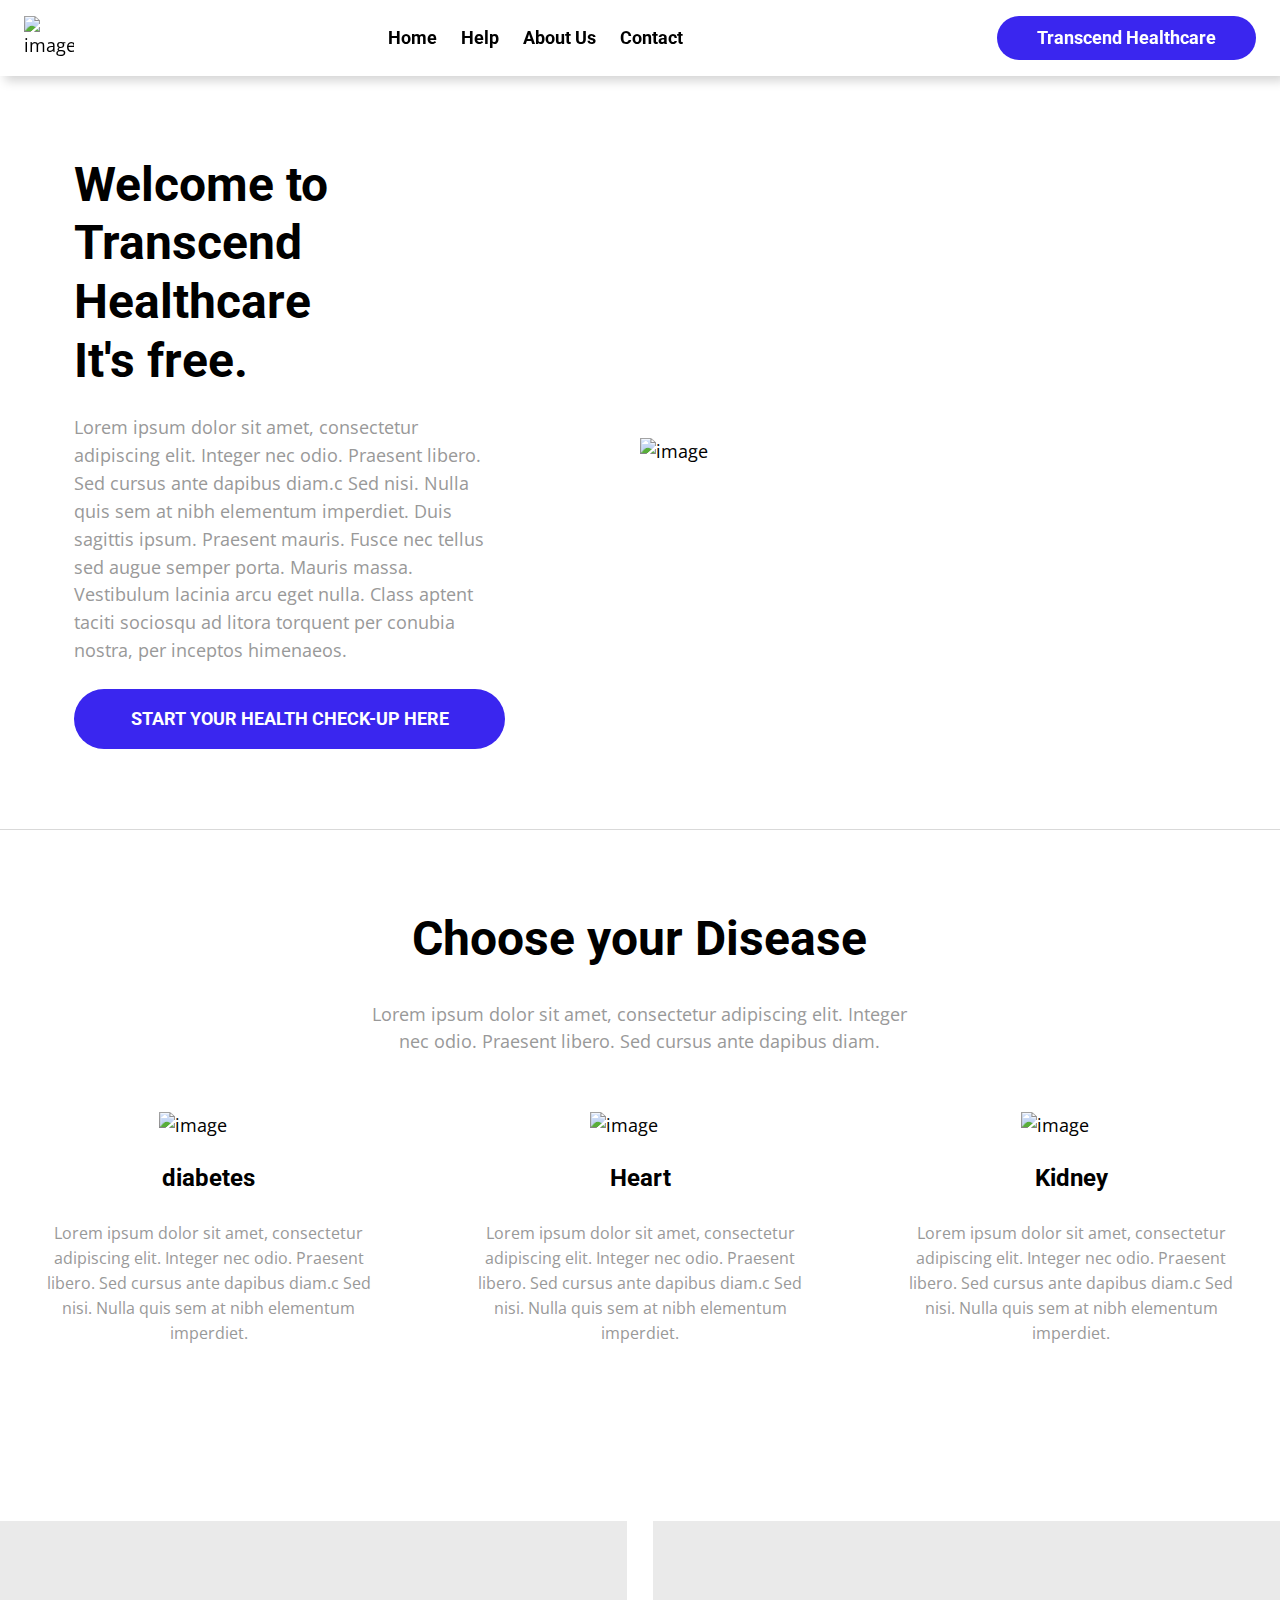
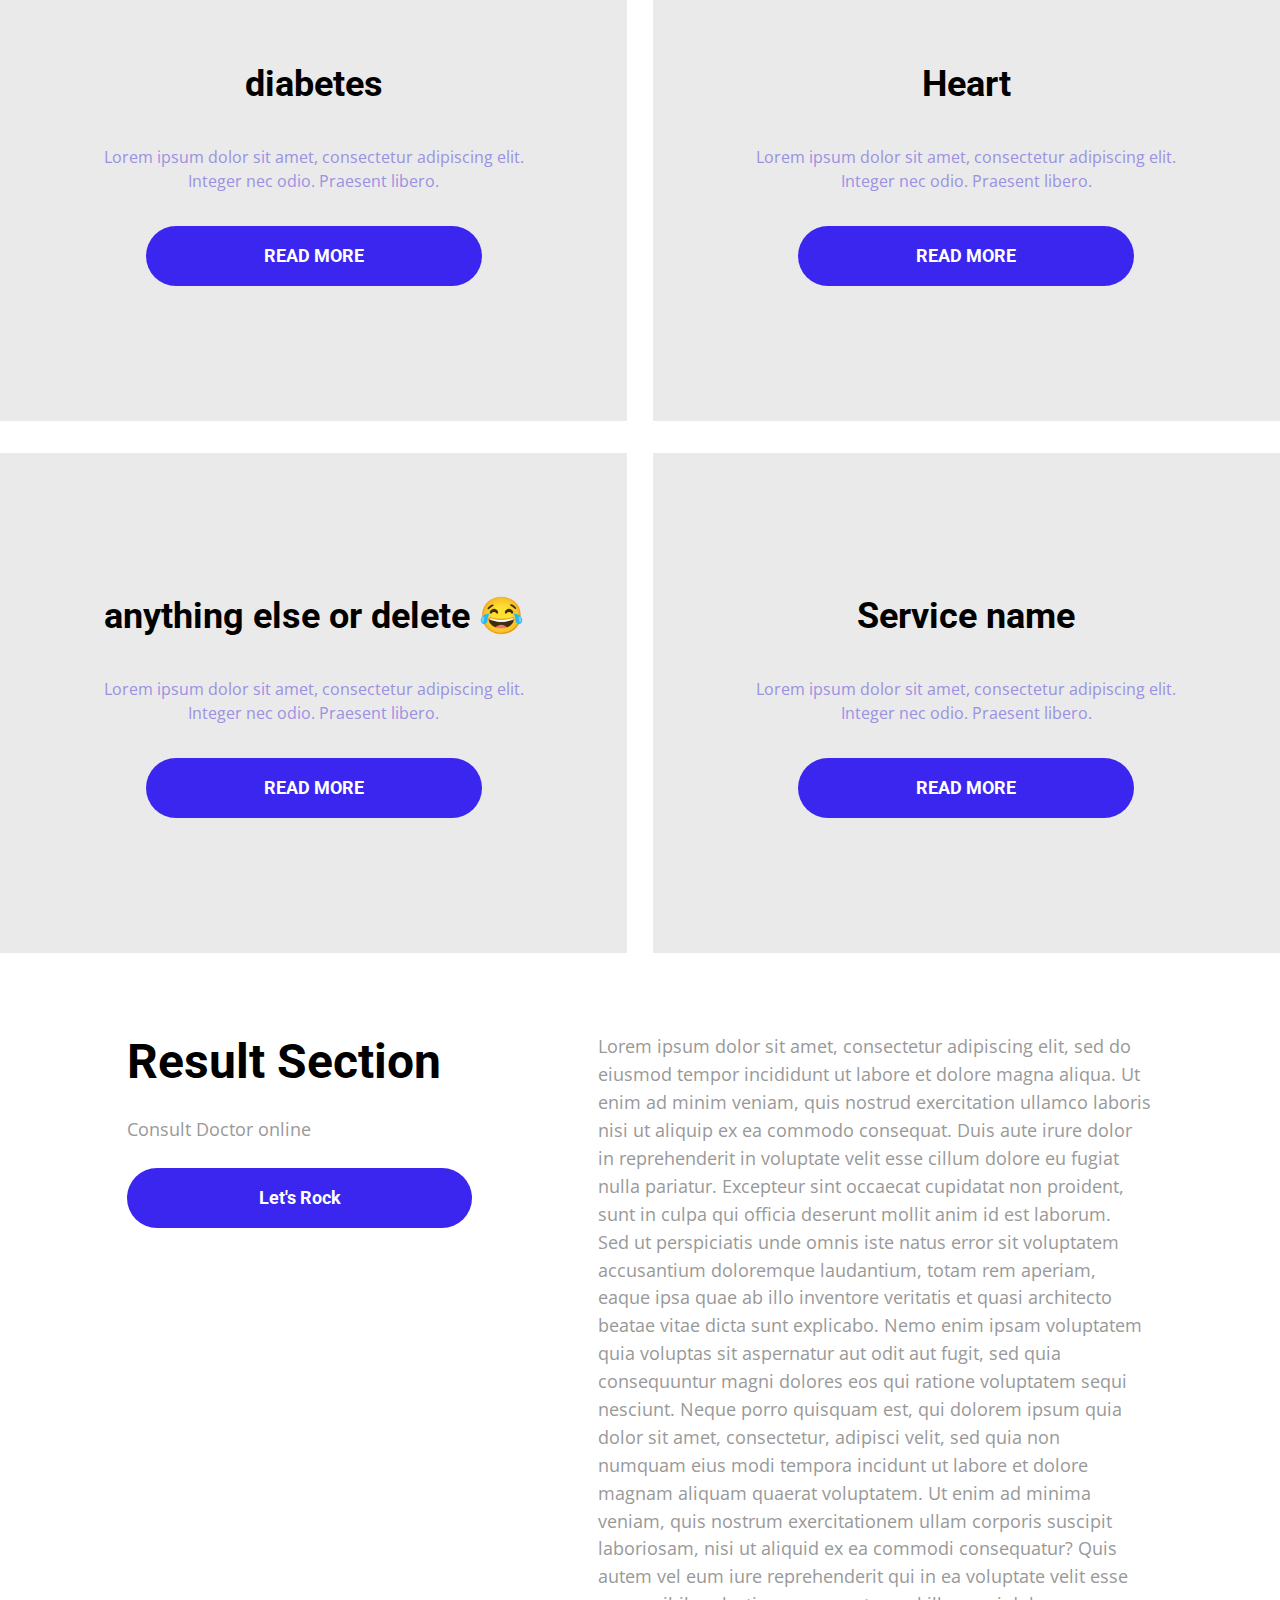
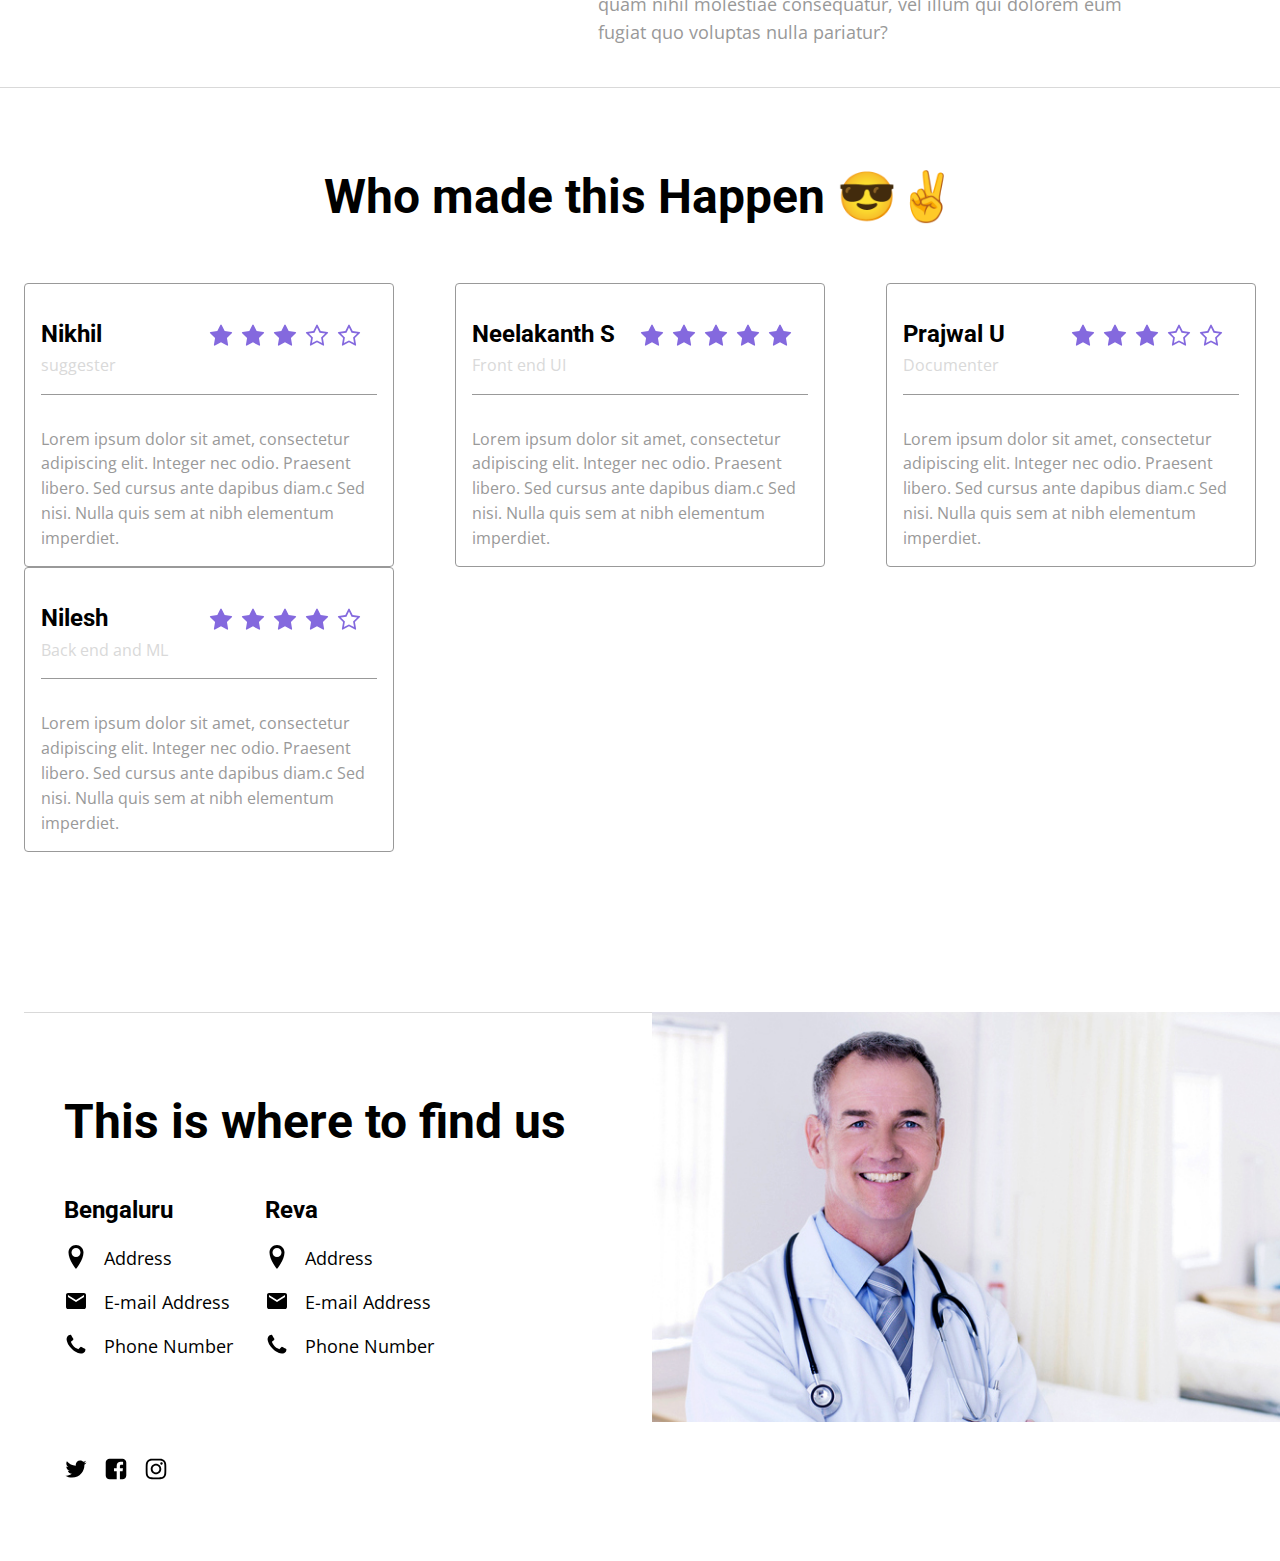
==== index.html @ 30b0967f "Add files via upload" ====
<!DOCTYPE html>

<html lang="en">
  <head>
    <title>Transcend Healthcare</title>
    <meta property="og:title" content="Presentation Page" />

    <meta name="viewport" content="width=device-width, initial-scale=1.0" />
    <meta charset="utf-8" />
    <meta property="twitter:card" content="summary_large_image" />
    <style>
      html {  line-height: 1.15;}body {  margin: 0;}* {  box-sizing: border-box;  border-width: 0;  border-style: solid;}p,li,ul,pre,div,h1,h2,h3,h4,h5,h6 {  margin: 0;  padding: 0;}button,input,optgroup,select,textarea {  font-family: inherit;  font-size: 100%;  line-height: 1.15;  margin: 0;}button,select {  text-transform: none;}button,[type="button"],[type="reset"],[type="submit"] {  -webkit-appearance: button;}button::-moz-focus-inner,[type="button"]::-moz-focus-inner,[type="reset"]::-moz-focus-inner,[type="submit"]::-moz-focus-inner {  border-style: none;  padding: 0;}button:-moz-focus,[type="button"]:-moz-focus,[type="reset"]:-moz-focus,[type="submit"]:-moz-focus {  outline: 1px dotted ButtonText;}a {  color: inherit;  text-decoration: inherit;}input {  padding: 2px 4px;}img {  display: block;}
    </style>
    <style>
      html {
        font-family: Open Sans;
        font-size: 18px;
      }

      body {
        font-weight: 400;
        font-style:normal;
        text-decoration: none;
        text-transform: none;
        letter-spacing: normal;
        line-height: 1.55;
        color: var(--dl-color-gray-black);
        background-color: var(--dl-color-gray-white);

      }
    </style>
    <link
      rel="stylesheet"
      href="https://fonts.googleapis.com/css2?family=Open+Sans:ital,wght@0,300;0,400;0,600;0,700;0,800;1,300;1,400;1,600;1,700;1,800&display=swap"
    />
    <link
      rel="stylesheet"
      href="https://fonts.googleapis.com/css2?family=Roboto:ital,wght@0,100;0,300;0,400;0,500;0,700;0,900;1,100;1,300;1,400;1,500;1,700;1,900&display=swap"
    />
    <style>
      html {
      scroll-behavior: smooth;
      }
    </style>
    <link rel="stylesheet" href="./style.css" />
  </head>
  <body>
    <div>
      <link href="./home.css" rel="stylesheet" />

      <div class="home-container">
        <div data-role="Header" class="home-navbar-container">
          <div class="home-navbar">
            <div class="home-logo">
              <img
                alt="image"
                src="public/playground_assets/default-img.svg"
                class="home-image"
              />
            </div>
            <div class="home-links-container">
              <a href="#features" class="home-link anchor">Home</a>
              <a href="#services" class="home-link1 anchor">Help</a>
              <a href="#about-us" class="home-link2 anchor">About Us</a>
              <a href="#contact" class="home-link3 anchor">contact</a>
            </div>
            <div class="home-cta-container">
              <button class="home-cta-btn button anchor">Transcend Healthcare</button>
              <div data-type="BurgerMenu" class="home-burger-menu">
                <svg viewBox="0 0 1024 1024" class="home-icon">
                  <path
                    d="M128 256h768v86h-768v-86zM128 554v-84h768v84h-768zM128 768v-86h768v86h-768z"
                  ></path>
                </svg>
              </div>
            </div>
            <div data-type="MobileMenu" class="home-mobile-menu">
              <div class="home-top">
                <img
                  alt="image"
                  src="public/playground_assets/default-img.svg"
                  class="home-image1"
                />
                <div data-type="CloseMobileMenu" class="home-container1">
                  <svg viewBox="0 0 1024 1024" class="home-icon02">
                    <path
                      d="M810 274l-238 238 238 238-60 60-238-238-238 238-60-60 238-238-238-238 60-60 238 238 238-238z"
                    ></path>
                  </svg>
                </div>
              </div>
              <div class="home-mid">
                <div class="home-links-container1">
                  <a href="#features" class="home-link4 anchor">Home</a>
                  <a href="#services" class="home-link5 anchor">Help</a>
                  <a href="#about-us" class="home-link6 anchor">About Us</a>
                  <a href="#contact" class="home-link7 anchor">contact</a>
                </div>
                <button class="home-cta-btn1 anchor button">
                  Transcend Healthcare
                </button>
              </div>
              <div class="home-bot">
                <div class="home-social-links-container">
                  <svg viewBox="0 0 950.8571428571428 1024" class="home-icon04">
                    <path
                      d="M925.714 233.143c-25.143 36.571-56.571 69.143-92.571 95.429 0.571 8 0.571 16 0.571 24 0 244-185.714 525.143-525.143 525.143-104.571 0-201.714-30.286-283.429-82.857 14.857 1.714 29.143 2.286 44.571 2.286 86.286 0 165.714-29.143 229.143-78.857-81.143-1.714-149.143-54.857-172.571-128 11.429 1.714 22.857 2.857 34.857 2.857 16.571 0 33.143-2.286 48.571-6.286-84.571-17.143-148-91.429-148-181.143v-2.286c24.571 13.714 53.143 22.286 83.429 23.429-49.714-33.143-82.286-89.714-82.286-153.714 0-34.286 9.143-65.714 25.143-93.143 90.857 112 227.429 185.143 380.571 193.143-2.857-13.714-4.571-28-4.571-42.286 0-101.714 82.286-184.571 184.571-184.571 53.143 0 101.143 22.286 134.857 58.286 41.714-8 81.714-23.429 117.143-44.571-13.714 42.857-42.857 78.857-81.143 101.714 37.143-4 73.143-14.286 106.286-28.571z"
                    ></path></svg
                  ><svg
                    viewBox="0 0 877.7142857142857 1024"
                    class="home-icon06"
                  >
                    <path
                      d="M713.143 73.143c90.857 0 164.571 73.714 164.571 164.571v548.571c0 90.857-73.714 164.571-164.571 164.571h-107.429v-340h113.714l17.143-132.571h-130.857v-84.571c0-38.286 10.286-64 65.714-64l69.714-0.571v-118.286c-12-1.714-53.714-5.143-101.714-5.143-101.143 0-170.857 61.714-170.857 174.857v97.714h-114.286v132.571h114.286v340h-304c-90.857 0-164.571-73.714-164.571-164.571v-548.571c0-90.857 73.714-164.571 164.571-164.571h548.571z"
                    ></path></svg
                  ><svg
                    viewBox="0 0 877.7142857142857 1024"
                    class="home-icon08"
                  >
                    <path
                      d="M585.143 512c0-80.571-65.714-146.286-146.286-146.286s-146.286 65.714-146.286 146.286 65.714 146.286 146.286 146.286 146.286-65.714 146.286-146.286zM664 512c0 124.571-100.571 225.143-225.143 225.143s-225.143-100.571-225.143-225.143 100.571-225.143 225.143-225.143 225.143 100.571 225.143 225.143zM725.714 277.714c0 29.143-23.429 52.571-52.571 52.571s-52.571-23.429-52.571-52.571 23.429-52.571 52.571-52.571 52.571 23.429 52.571 52.571zM438.857 152c-64 0-201.143-5.143-258.857 17.714-20 8-34.857 17.714-50.286 33.143s-25.143 30.286-33.143 50.286c-22.857 57.714-17.714 194.857-17.714 258.857s-5.143 201.143 17.714 258.857c8 20 17.714 34.857 33.143 50.286s30.286 25.143 50.286 33.143c57.714 22.857 194.857 17.714 258.857 17.714s201.143 5.143 258.857-17.714c20-8 34.857-17.714 50.286-33.143s25.143-30.286 33.143-50.286c22.857-57.714 17.714-194.857 17.714-258.857s5.143-201.143-17.714-258.857c-8-20-17.714-34.857-33.143-50.286s-30.286-25.143-50.286-33.143c-57.714-22.857-194.857-17.714-258.857-17.714zM877.714 512c0 60.571 0.571 120.571-2.857 181.143-3.429 70.286-19.429 132.571-70.857 184s-113.714 67.429-184 70.857c-60.571 3.429-120.571 2.857-181.143 2.857s-120.571 0.571-181.143-2.857c-70.286-3.429-132.571-19.429-184-70.857s-67.429-113.714-70.857-184c-3.429-60.571-2.857-120.571-2.857-181.143s-0.571-120.571 2.857-181.143c3.429-70.286 19.429-132.571 70.857-184s113.714-67.429 184-70.857c60.571-3.429 120.571-2.857 181.143-2.857s120.571-0.571 181.143 2.857c70.286 3.429 132.571 19.429 184 70.857s67.429 113.714 70.857 184c3.429 60.571 2.857 120.571 2.857 181.143z"
                    ></path>
                  </svg>
                </div>
              </div>
            </div>
          </div>
        </div>
        <div class="home-hero">
          <div class="home-hero-text-container">
            <h1 class="home-heading section-Heading">
              <span>Welcome to Transcend Healthcare</span>
              <br />
              <span>It&apos;s free.</span>
            </h1>
            <span class="home-text03 section-Text">
              Lorem ipsum dolor sit amet, consectetur adipiscing elit. Integer
              nec odio. Praesent libero. Sed cursus ante dapibus diam.c Sed
              nisi. Nulla quis sem at nibh elementum imperdiet. Duis sagittis
              ipsum. Praesent mauris. Fusce nec tellus sed augue semper porta.
              Mauris massa. Vestibulum lacinia arcu eget nulla. Class aptent
              taciti sociosqu ad litora torquent per conubia nostra, per
              inceptos himenaeos.
            </span>
            <button class="home-cta-btn2 anchor button">START YOUR HEALTH CHECK-UP HERE</button>
          </div>
          <img
            alt="image"
            src="https://images.unsplash.com/photo-1619314528204-59477dba78d2?ixlib=rb-1.2.1&amp;q=85&amp;fm=jpg&amp;crop=entropy&amp;cs=srgb&amp;w=1000"
            class="home-image2"
          />
        </div>
        <div class="home-section-separator"></div>
        <div id="features" class="home-features">
          <div class="home-heading-container">
            <h2 class="home-text04 section-Heading">Choose your Disease</h2>
            <span class="home-text05 section-Text">
              Lorem ipsum dolor sit amet, consectetur adipiscing elit. Integer
              nec odio. Praesent libero. Sed cursus ante dapibus diam.
            </span>
          </div>
          <div class="home-cards-container">
            <div class="home-feature-card">
              <img
                alt="image"
                src="https://images.unsplash.com/photo-1619548683455-23b17c3ddc30?ixlib=rb-1.2.1&amp;q=85&amp;fm=jpg&amp;crop=entropy&amp;cs=srgb&amp;h=1000"
                class="home-image3"
              />
              <span class="home-heading1 card-Heading">diabetes </span>
              <span class="home-text06 card-Text">
                Lorem ipsum dolor sit amet, consectetur adipiscing elit. Integer
                nec odio. Praesent libero. Sed cursus ante dapibus diam.c Sed
                nisi. Nulla quis sem at nibh elementum imperdiet.
              </span>
            </div>
            <div class="home-feature-card1">
              <img
                alt="image"
                src="https://images.unsplash.com/photo-1619547871672-b6562e042c1e?ixlib=rb-1.2.1&amp;q=85&amp;fm=jpg&amp;crop=entropy&amp;cs=srgb&amp;h=1000"
                class="home-image4"
              />
              <span class="home-heading2 card-Heading">Heart</span>
              <span class="home-text07 card-Text">
                Lorem ipsum dolor sit amet, consectetur adipiscing elit. Integer
                nec odio. Praesent libero. Sed cursus ante dapibus diam.c Sed
                nisi. Nulla quis sem at nibh elementum imperdiet.
              </span>
            </div>
            <div class="home-feature-card2">
              <img
                alt="image"
                src="https://images.unsplash.com/photo-1619555241737-9c364cf1fbce?ixlib=rb-1.2.1&amp;q=85&amp;fm=jpg&amp;crop=entropy&amp;cs=srgb&amp;h=1000"
                class="home-image5"
              />
              <span class="home-heading3 card-Heading">Kidney</span>
              <span class="home-text08 card-Text">
                Lorem ipsum dolor sit amet, consectetur adipiscing elit. Integer
                nec odio. Praesent libero. Sed cursus ante dapibus diam.c Sed
                nisi. Nulla quis sem at nibh elementum imperdiet.
              </span>
            </div>
          </div>
        </div>
        <div id="services" class="home-services">
          <div class="home-service-card">
            <div class="home-card-content">
              <h3 class="home-text09 bigCard-Heading">diabetes</h3>
              <span class="home-text10 card-Text">
                Lorem ipsum dolor sit amet, consectetur adipiscing elit. Integer
                nec odio. Praesent libero.
              </span>
              <button class="home-button button anchor">READ MORE</button>
            </div>
          </div>
          <div class="home-service-card1">
            <div class="home-card-content1">
              <h3 class="home-text11 bigCard-Heading">Heart</h3>
              <span class="home-text12 card-Text">
                Lorem ipsum dolor sit amet, consectetur adipiscing elit. Integer
                nec odio. Praesent libero.
              </span>
              <button class="home-button1 button anchor">READ MORE</button>
            </div>
          </div>
          <div class="home-service-card2">
            <div class="home-card-content2">
              <h3 class="home-text13 bigCard-Heading">anything else or delete 😂</h3>
              <span class="home-text14 card-Text">
                Lorem ipsum dolor sit amet, consectetur adipiscing elit. Integer
                nec odio. Praesent libero.
              </span>
              <button class="home-button2 anchor button">READ MORE</button>
            </div>
          </div>
          <div class="home-service-card3">
            <div class="home-card-content3">
              <h3 class="home-text15 bigCard-Heading">Service name</h3>
              <span class="home-text16 card-Text">
                Lorem ipsum dolor sit amet, consectetur adipiscing elit. Integer
                nec odio. Praesent libero.
              </span>
              <button class="home-button3 button anchor">READ MORE</button>
            </div>
          </div>
        </div>
        <div id="about-us" class="home-about-us">
          <div class="home-heading-container1">
            <h2 class="home-text17 section-Heading">
              Result Section
            </h2>
            <span class="home-secondary-text section-Text">
              Consult Doctor online
            </span>
            <button class="home-cta-btn3 button anchor">Let's Rock</button>
          </div>
          <div class="home-text-container">
            <span class="home-text18 section-Text">
              Lorem ipsum dolor sit amet, consectetur adipiscing elit, sed do
              eiusmod tempor incididunt ut labore et dolore magna aliqua. Ut
              enim ad minim veniam, quis nostrud exercitation ullamco laboris
              nisi ut aliquip ex ea commodo consequat. Duis aute irure dolor in
              reprehenderit in voluptate velit esse cillum dolore eu fugiat
              nulla pariatur. Excepteur sint occaecat cupidatat non proident,
              sunt in culpa qui officia deserunt mollit anim id est laborum.
            </span>
            <span class="home-text19 section-Text">
              Sed ut perspiciatis unde omnis iste natus error sit voluptatem
              accusantium doloremque laudantium, totam rem aperiam, eaque ipsa
              quae ab illo inventore veritatis et quasi architecto beatae vitae
              dicta sunt explicabo. Nemo enim ipsam voluptatem quia voluptas sit
              aspernatur aut odit aut fugit, sed quia consequuntur magni dolores
              eos qui ratione voluptatem sequi nesciunt. Neque porro quisquam
              est, qui dolorem ipsum quia dolor sit amet, consectetur, adipisci
              velit, sed quia non numquam eius modi tempora incidunt ut labore
              et dolore magnam aliquam quaerat voluptatem. Ut enim ad minima
              veniam, quis nostrum exercitationem ullam corporis suscipit
              laboriosam, nisi ut aliquid ex ea commodi consequatur? Quis autem
              vel eum iure reprehenderit qui in ea voluptate velit esse quam
              nihil molestiae consequatur, vel illum qui dolorem eum fugiat quo
              voluptas nulla pariatur?
            </span>
          </div>
          <button class="home-cta-btn4 button anchor">Yo Yo</button>
        </div>
        <div class="home-section-separator1"></div>
        <div class="home-testimonials">
          <h2 class="home-text20 section-Heading">
           Who made this Happen 😎✌
          </h2>
          <div class="home-cards-container1">
            <div class="home-testimonial-card">
              <div class="home-card-heading">
                <div class="home-name-and-position">
                  <span class="card-Heading">Nikhil</span>
                  <span class="home-position card-Text">suggester</span>
                </div>
                <div class="home-stars-container">
                  <svg viewBox="0 0 950.8571428571428 1024" class="home-icon10">
                    <path
                      d="M950.857 369.714c0 10.286-7.429 20-14.857 27.429l-207.429 202.286 49.143 285.714c0.571 4 0.571 7.429 0.571 11.429 0 14.857-6.857 28.571-23.429 28.571-8 0-16-2.857-22.857-6.857l-256.571-134.857-256.571 134.857c-7.429 4-14.857 6.857-22.857 6.857-16.571 0-24-13.714-24-28.571 0-4 0.571-7.429 1.143-11.429l49.143-285.714-208-202.286c-6.857-7.429-14.286-17.143-14.286-27.429 0-17.143 17.714-24 32-26.286l286.857-41.714 128.571-260c5.143-10.857 14.857-23.429 28-23.429s22.857 12.571 28 23.429l128.571 260 286.857 41.714c13.714 2.286 32 9.143 32 26.286z"
                    ></path></svg
                  ><svg
                    viewBox="0 0 950.8571428571428 1024"
                    class="home-icon12"
                  >
                    <path
                      d="M950.857 369.714c0 10.286-7.429 20-14.857 27.429l-207.429 202.286 49.143 285.714c0.571 4 0.571 7.429 0.571 11.429 0 14.857-6.857 28.571-23.429 28.571-8 0-16-2.857-22.857-6.857l-256.571-134.857-256.571 134.857c-7.429 4-14.857 6.857-22.857 6.857-16.571 0-24-13.714-24-28.571 0-4 0.571-7.429 1.143-11.429l49.143-285.714-208-202.286c-6.857-7.429-14.286-17.143-14.286-27.429 0-17.143 17.714-24 32-26.286l286.857-41.714 128.571-260c5.143-10.857 14.857-23.429 28-23.429s22.857 12.571 28 23.429l128.571 260 286.857 41.714c13.714 2.286 32 9.143 32 26.286z"
                    ></path></svg
                  ><svg
                    viewBox="0 0 950.8571428571428 1024"
                    class="home-icon14"
                  >
                    <path
                      d="M950.857 369.714c0 10.286-7.429 20-14.857 27.429l-207.429 202.286 49.143 285.714c0.571 4 0.571 7.429 0.571 11.429 0 14.857-6.857 28.571-23.429 28.571-8 0-16-2.857-22.857-6.857l-256.571-134.857-256.571 134.857c-7.429 4-14.857 6.857-22.857 6.857-16.571 0-24-13.714-24-28.571 0-4 0.571-7.429 1.143-11.429l49.143-285.714-208-202.286c-6.857-7.429-14.286-17.143-14.286-27.429 0-17.143 17.714-24 32-26.286l286.857-41.714 128.571-260c5.143-10.857 14.857-23.429 28-23.429s22.857 12.571 28 23.429l128.571 260 286.857 41.714c13.714 2.286 32 9.143 32 26.286z"
                    ></path></svg
                  ><svg
                    viewBox="0 0 950.8571428571428 1024"
                    class="home-icon16"
                  >
                    <path
                      d="M649.714 573.714l174.857-169.714-241.143-35.429-108-218.286-108 218.286-241.143 35.429 174.857 169.714-41.714 240.571 216-113.714 215.429 113.714zM950.857 369.714c0 10.286-7.429 20-14.857 27.429l-207.429 202.286 49.143 285.714c0.571 4 0.571 7.429 0.571 11.429 0 15.429-6.857 28.571-23.429 28.571-8 0-16-2.857-22.857-6.857l-256.571-134.857-256.571 134.857c-7.429 4-14.857 6.857-22.857 6.857-16.571 0-24-13.714-24-28.571 0-4 0.571-7.429 1.143-11.429l49.143-285.714-208-202.286c-6.857-7.429-14.286-17.143-14.286-27.429 0-17.143 17.714-24 32-26.286l286.857-41.714 128.571-260c5.143-10.857 14.857-23.429 28-23.429s22.857 12.571 28 23.429l128.571 260 286.857 41.714c13.714 2.286 32 9.143 32 26.286z"
                    ></path></svg
                  ><svg
                    viewBox="0 0 950.8571428571428 1024"
                    class="home-icon18"
                  >
                    <path
                      d="M649.714 573.714l174.857-169.714-241.143-35.429-108-218.286-108 218.286-241.143 35.429 174.857 169.714-41.714 240.571 216-113.714 215.429 113.714zM950.857 369.714c0 10.286-7.429 20-14.857 27.429l-207.429 202.286 49.143 285.714c0.571 4 0.571 7.429 0.571 11.429 0 15.429-6.857 28.571-23.429 28.571-8 0-16-2.857-22.857-6.857l-256.571-134.857-256.571 134.857c-7.429 4-14.857 6.857-22.857 6.857-16.571 0-24-13.714-24-28.571 0-4 0.571-7.429 1.143-11.429l49.143-285.714-208-202.286c-6.857-7.429-14.286-17.143-14.286-27.429 0-17.143 17.714-24 32-26.286l286.857-41.714 128.571-260c5.143-10.857 14.857-23.429 28-23.429s22.857 12.571 28 23.429l128.571 260 286.857 41.714c13.714 2.286 32 9.143 32 26.286z"
                    ></path>
                  </svg>
                </div>
              </div>
              <span class="home-text21 card-Text">
                Lorem ipsum dolor sit amet, consectetur adipiscing elit. Integer
                nec odio. Praesent libero. Sed cursus ante dapibus diam.c Sed
                nisi. Nulla quis sem at nibh elementum imperdiet.
              </span>
            </div>
            <div class="home-testimonial-card1">
              <div class="home-card-heading1">
                <div class="home-name-and-position1">
                  <span class="card-Heading">Neelakanth S</span>
                  <span class="home-position1 card-Text">Front end UI</span>
                </div>
                <div class="home-stars-container1">
                  <svg viewBox="0 0 950.8571428571428 1024" class="home-icon20">
                    <path
                      d="M950.857 369.714c0 10.286-7.429 20-14.857 27.429l-207.429 202.286 49.143 285.714c0.571 4 0.571 7.429 0.571 11.429 0 14.857-6.857 28.571-23.429 28.571-8 0-16-2.857-22.857-6.857l-256.571-134.857-256.571 134.857c-7.429 4-14.857 6.857-22.857 6.857-16.571 0-24-13.714-24-28.571 0-4 0.571-7.429 1.143-11.429l49.143-285.714-208-202.286c-6.857-7.429-14.286-17.143-14.286-27.429 0-17.143 17.714-24 32-26.286l286.857-41.714 128.571-260c5.143-10.857 14.857-23.429 28-23.429s22.857 12.571 28 23.429l128.571 260 286.857 41.714c13.714 2.286 32 9.143 32 26.286z"
                    ></path></svg
                  ><svg
                    viewBox="0 0 950.8571428571428 1024"
                    class="home-icon22"
                  >
                    <path
                      d="M950.857 369.714c0 10.286-7.429 20-14.857 27.429l-207.429 202.286 49.143 285.714c0.571 4 0.571 7.429 0.571 11.429 0 14.857-6.857 28.571-23.429 28.571-8 0-16-2.857-22.857-6.857l-256.571-134.857-256.571 134.857c-7.429 4-14.857 6.857-22.857 6.857-16.571 0-24-13.714-24-28.571 0-4 0.571-7.429 1.143-11.429l49.143-285.714-208-202.286c-6.857-7.429-14.286-17.143-14.286-27.429 0-17.143 17.714-24 32-26.286l286.857-41.714 128.571-260c5.143-10.857 14.857-23.429 28-23.429s22.857 12.571 28 23.429l128.571 260 286.857 41.714c13.714 2.286 32 9.143 32 26.286z"
                    ></path></svg
                  ><svg
                    viewBox="0 0 950.8571428571428 1024"
                    class="home-icon24"
                  >
                    <path
                      d="M950.857 369.714c0 10.286-7.429 20-14.857 27.429l-207.429 202.286 49.143 285.714c0.571 4 0.571 7.429 0.571 11.429 0 14.857-6.857 28.571-23.429 28.571-8 0-16-2.857-22.857-6.857l-256.571-134.857-256.571 134.857c-7.429 4-14.857 6.857-22.857 6.857-16.571 0-24-13.714-24-28.571 0-4 0.571-7.429 1.143-11.429l49.143-285.714-208-202.286c-6.857-7.429-14.286-17.143-14.286-27.429 0-17.143 17.714-24 32-26.286l286.857-41.714 128.571-260c5.143-10.857 14.857-23.429 28-23.429s22.857 12.571 28 23.429l128.571 260 286.857 41.714c13.714 2.286 32 9.143 32 26.286z"
                    ></path></svg
                  ><svg
                    viewBox="0 0 950.8571428571428 1024"
                    class="home-icon26"
                  >
                    <path
                      d="M950.857 369.714c0 10.286-7.429 20-14.857 27.429l-207.429 202.286 49.143 285.714c0.571 4 0.571 7.429 0.571 11.429 0 14.857-6.857 28.571-23.429 28.571-8 0-16-2.857-22.857-6.857l-256.571-134.857-256.571 134.857c-7.429 4-14.857 6.857-22.857 6.857-16.571 0-24-13.714-24-28.571 0-4 0.571-7.429 1.143-11.429l49.143-285.714-208-202.286c-6.857-7.429-14.286-17.143-14.286-27.429 0-17.143 17.714-24 32-26.286l286.857-41.714 128.571-260c5.143-10.857 14.857-23.429 28-23.429s22.857 12.571 28 23.429l128.571 260 286.857 41.714c13.714 2.286 32 9.143 32 26.286z"
                    ></path></svg
                  ><svg
                    viewBox="0 0 950.8571428571428 1024"
                    class="home-icon28"
                  >
                    <path
                      d="M950.857 369.714c0 10.286-7.429 20-14.857 27.429l-207.429 202.286 49.143 285.714c0.571 4 0.571 7.429 0.571 11.429 0 14.857-6.857 28.571-23.429 28.571-8 0-16-2.857-22.857-6.857l-256.571-134.857-256.571 134.857c-7.429 4-14.857 6.857-22.857 6.857-16.571 0-24-13.714-24-28.571 0-4 0.571-7.429 1.143-11.429l49.143-285.714-208-202.286c-6.857-7.429-14.286-17.143-14.286-27.429 0-17.143 17.714-24 32-26.286l286.857-41.714 128.571-260c5.143-10.857 14.857-23.429 28-23.429s22.857 12.571 28 23.429l128.571 260 286.857 41.714c13.714 2.286 32 9.143 32 26.286z"
                    ></path>
                  </svg>
                </div>
              </div>
              <span class="home-text22 card-Text">
                Lorem ipsum dolor sit amet, consectetur adipiscing elit. Integer
                nec odio. Praesent libero. Sed cursus ante dapibus diam.c Sed
                nisi. Nulla quis sem at nibh elementum imperdiet.
              </span>
            </div>
            <div class="home-testimonial-card">
              <div class="home-card-heading">
                <div class="home-name-and-position">
                  <span class="card-Heading">Prajwal U</span>
                  <span class="home-position card-Text">Documenter</span>
                </div>
                <div class="home-stars-container">
                  <svg viewBox="0 0 950.8571428571428 1024" class="home-icon10">
                    <path
                      d="M950.857 369.714c0 10.286-7.429 20-14.857 27.429l-207.429 202.286 49.143 285.714c0.571 4 0.571 7.429 0.571 11.429 0 14.857-6.857 28.571-23.429 28.571-8 0-16-2.857-22.857-6.857l-256.571-134.857-256.571 134.857c-7.429 4-14.857 6.857-22.857 6.857-16.571 0-24-13.714-24-28.571 0-4 0.571-7.429 1.143-11.429l49.143-285.714-208-202.286c-6.857-7.429-14.286-17.143-14.286-27.429 0-17.143 17.714-24 32-26.286l286.857-41.714 128.571-260c5.143-10.857 14.857-23.429 28-23.429s22.857 12.571 28 23.429l128.571 260 286.857 41.714c13.714 2.286 32 9.143 32 26.286z"
                    ></path></svg
                  ><svg
                    viewBox="0 0 950.8571428571428 1024"
                    class="home-icon12"
                  >
                    <path
                      d="M950.857 369.714c0 10.286-7.429 20-14.857 27.429l-207.429 202.286 49.143 285.714c0.571 4 0.571 7.429 0.571 11.429 0 14.857-6.857 28.571-23.429 28.571-8 0-16-2.857-22.857-6.857l-256.571-134.857-256.571 134.857c-7.429 4-14.857 6.857-22.857 6.857-16.571 0-24-13.714-24-28.571 0-4 0.571-7.429 1.143-11.429l49.143-285.714-208-202.286c-6.857-7.429-14.286-17.143-14.286-27.429 0-17.143 17.714-24 32-26.286l286.857-41.714 128.571-260c5.143-10.857 14.857-23.429 28-23.429s22.857 12.571 28 23.429l128.571 260 286.857 41.714c13.714 2.286 32 9.143 32 26.286z"
                    ></path></svg
                  ><svg
                    viewBox="0 0 950.8571428571428 1024"
                    class="home-icon14"
                  >
                    <path
                      d="M950.857 369.714c0 10.286-7.429 20-14.857 27.429l-207.429 202.286 49.143 285.714c0.571 4 0.571 7.429 0.571 11.429 0 14.857-6.857 28.571-23.429 28.571-8 0-16-2.857-22.857-6.857l-256.571-134.857-256.571 134.857c-7.429 4-14.857 6.857-22.857 6.857-16.571 0-24-13.714-24-28.571 0-4 0.571-7.429 1.143-11.429l49.143-285.714-208-202.286c-6.857-7.429-14.286-17.143-14.286-27.429 0-17.143 17.714-24 32-26.286l286.857-41.714 128.571-260c5.143-10.857 14.857-23.429 28-23.429s22.857 12.571 28 23.429l128.571 260 286.857 41.714c13.714 2.286 32 9.143 32 26.286z"
                    ></path></svg
                  ><svg
                    viewBox="0 0 950.8571428571428 1024"
                    class="home-icon16"
                  >
                    <path
                      d="M649.714 573.714l174.857-169.714-241.143-35.429-108-218.286-108 218.286-241.143 35.429 174.857 169.714-41.714 240.571 216-113.714 215.429 113.714zM950.857 369.714c0 10.286-7.429 20-14.857 27.429l-207.429 202.286 49.143 285.714c0.571 4 0.571 7.429 0.571 11.429 0 15.429-6.857 28.571-23.429 28.571-8 0-16-2.857-22.857-6.857l-256.571-134.857-256.571 134.857c-7.429 4-14.857 6.857-22.857 6.857-16.571 0-24-13.714-24-28.571 0-4 0.571-7.429 1.143-11.429l49.143-285.714-208-202.286c-6.857-7.429-14.286-17.143-14.286-27.429 0-17.143 17.714-24 32-26.286l286.857-41.714 128.571-260c5.143-10.857 14.857-23.429 28-23.429s22.857 12.571 28 23.429l128.571 260 286.857 41.714c13.714 2.286 32 9.143 32 26.286z"
                    ></path></svg
                  ><svg
                    viewBox="0 0 950.8571428571428 1024"
                    class="home-icon18"
                  >
                    <path
                      d="M649.714 573.714l174.857-169.714-241.143-35.429-108-218.286-108 218.286-241.143 35.429 174.857 169.714-41.714 240.571 216-113.714 215.429 113.714zM950.857 369.714c0 10.286-7.429 20-14.857 27.429l-207.429 202.286 49.143 285.714c0.571 4 0.571 7.429 0.571 11.429 0 15.429-6.857 28.571-23.429 28.571-8 0-16-2.857-22.857-6.857l-256.571-134.857-256.571 134.857c-7.429 4-14.857 6.857-22.857 6.857-16.571 0-24-13.714-24-28.571 0-4 0.571-7.429 1.143-11.429l49.143-285.714-208-202.286c-6.857-7.429-14.286-17.143-14.286-27.429 0-17.143 17.714-24 32-26.286l286.857-41.714 128.571-260c5.143-10.857 14.857-23.429 28-23.429s22.857 12.571 28 23.429l128.571 260 286.857 41.714c13.714 2.286 32 9.143 32 26.286z"
                    ></path>
                  </svg>
                </div>
              </div>
              <span class="home-text21 card-Text">
                Lorem ipsum dolor sit amet, consectetur adipiscing elit. Integer
                nec odio. Praesent libero. Sed cursus ante dapibus diam.c Sed
                nisi. Nulla quis sem at nibh elementum imperdiet.
              </span>
            </div>
            <div class="home-testimonial-card2">
              <div class="home-card-heading2">
                <div class="home-name-and-position2">
                  <span class="card-Heading">Nilesh</span>
                  <span class="home-position2 card-Text">Back end and ML</span>
                </div>
                <div class="home-stars-container2">
                  <svg viewBox="0 0 950.8571428571428 1024" class="home-icon30">
                    <path
                      d="M950.857 369.714c0 10.286-7.429 20-14.857 27.429l-207.429 202.286 49.143 285.714c0.571 4 0.571 7.429 0.571 11.429 0 14.857-6.857 28.571-23.429 28.571-8 0-16-2.857-22.857-6.857l-256.571-134.857-256.571 134.857c-7.429 4-14.857 6.857-22.857 6.857-16.571 0-24-13.714-24-28.571 0-4 0.571-7.429 1.143-11.429l49.143-285.714-208-202.286c-6.857-7.429-14.286-17.143-14.286-27.429 0-17.143 17.714-24 32-26.286l286.857-41.714 128.571-260c5.143-10.857 14.857-23.429 28-23.429s22.857 12.571 28 23.429l128.571 260 286.857 41.714c13.714 2.286 32 9.143 32 26.286z"
                    ></path></svg
                  ><svg
                    viewBox="0 0 950.8571428571428 1024"
                    class="home-icon32"
                  >
                    <path
                      d="M950.857 369.714c0 10.286-7.429 20-14.857 27.429l-207.429 202.286 49.143 285.714c0.571 4 0.571 7.429 0.571 11.429 0 14.857-6.857 28.571-23.429 28.571-8 0-16-2.857-22.857-6.857l-256.571-134.857-256.571 134.857c-7.429 4-14.857 6.857-22.857 6.857-16.571 0-24-13.714-24-28.571 0-4 0.571-7.429 1.143-11.429l49.143-285.714-208-202.286c-6.857-7.429-14.286-17.143-14.286-27.429 0-17.143 17.714-24 32-26.286l286.857-41.714 128.571-260c5.143-10.857 14.857-23.429 28-23.429s22.857 12.571 28 23.429l128.571 260 286.857 41.714c13.714 2.286 32 9.143 32 26.286z"
                    ></path></svg
                  ><svg
                    viewBox="0 0 950.8571428571428 1024"
                    class="home-icon34"
                  >
                    <path
                      d="M950.857 369.714c0 10.286-7.429 20-14.857 27.429l-207.429 202.286 49.143 285.714c0.571 4 0.571 7.429 0.571 11.429 0 14.857-6.857 28.571-23.429 28.571-8 0-16-2.857-22.857-6.857l-256.571-134.857-256.571 134.857c-7.429 4-14.857 6.857-22.857 6.857-16.571 0-24-13.714-24-28.571 0-4 0.571-7.429 1.143-11.429l49.143-285.714-208-202.286c-6.857-7.429-14.286-17.143-14.286-27.429 0-17.143 17.714-24 32-26.286l286.857-41.714 128.571-260c5.143-10.857 14.857-23.429 28-23.429s22.857 12.571 28 23.429l128.571 260 286.857 41.714c13.714 2.286 32 9.143 32 26.286z"
                    ></path></svg
                  ><svg
                    viewBox="0 0 950.8571428571428 1024"
                    class="home-icon36"
                  >
                    <path
                      d="M950.857 369.714c0 10.286-7.429 20-14.857 27.429l-207.429 202.286 49.143 285.714c0.571 4 0.571 7.429 0.571 11.429 0 14.857-6.857 28.571-23.429 28.571-8 0-16-2.857-22.857-6.857l-256.571-134.857-256.571 134.857c-7.429 4-14.857 6.857-22.857 6.857-16.571 0-24-13.714-24-28.571 0-4 0.571-7.429 1.143-11.429l49.143-285.714-208-202.286c-6.857-7.429-14.286-17.143-14.286-27.429 0-17.143 17.714-24 32-26.286l286.857-41.714 128.571-260c5.143-10.857 14.857-23.429 28-23.429s22.857 12.571 28 23.429l128.571 260 286.857 41.714c13.714 2.286 32 9.143 32 26.286z"
                    ></path></svg
                  ><svg
                    viewBox="0 0 950.8571428571428 1024"
                    class="home-icon38"
                  >
                    <path
                      d="M649.714 573.714l174.857-169.714-241.143-35.429-108-218.286-108 218.286-241.143 35.429 174.857 169.714-41.714 240.571 216-113.714 215.429 113.714zM950.857 369.714c0 10.286-7.429 20-14.857 27.429l-207.429 202.286 49.143 285.714c0.571 4 0.571 7.429 0.571 11.429 0 15.429-6.857 28.571-23.429 28.571-8 0-16-2.857-22.857-6.857l-256.571-134.857-256.571 134.857c-7.429 4-14.857 6.857-22.857 6.857-16.571 0-24-13.714-24-28.571 0-4 0.571-7.429 1.143-11.429l49.143-285.714-208-202.286c-6.857-7.429-14.286-17.143-14.286-27.429 0-17.143 17.714-24 32-26.286l286.857-41.714 128.571-260c5.143-10.857 14.857-23.429 28-23.429s22.857 12.571 28 23.429l128.571 260 286.857 41.714c13.714 2.286 32 9.143 32 26.286z"
                    ></path>
                  </svg>
                </div>
              </div>
              <span class="home-text23 card-Text">
                Lorem ipsum dolor sit amet, consectetur adipiscing elit. Integer
                nec odio. Praesent libero. Sed cursus ante dapibus diam.c Sed
                nisi. Nulla quis sem at nibh elementum imperdiet.
              </span>
            </div>
          </div>
        </div>
        <div id="contact" class="home-contact">
          <div class="home-content-container">
            <h2 class="home-text24 section-Heading">
              This is where to find us
            </h2>
            <div class="home-locations-container">
              <div class="home-location-1">
                <span class="home-heading4">Bengaluru</span>
                <div class="home-adress">
                  <svg viewBox="0 0 1024 1024" class="home-icon40">
                    <path
                      d="M512 0c-176.732 0-320 143.268-320 320 0 320 320 704 320 704s320-384 320-704c0-176.732-143.27-320-320-320zM512 512c-106.040 0-192-85.96-192-192s85.96-192 192-192 192 85.96 192 192-85.96 192-192 192z"
                    ></path>
                  </svg>
                  <span class="section-Text">Address</span>
                </div>
                <div class="home-email">
                  <svg viewBox="0 0 1024 1024" class="home-icon42">
                    <path
                      d="M854 342v-86l-342 214-342-214v86l342 212zM854 170q34 0 59 26t25 60v512q0 34-25 60t-59 26h-684q-34 0-59-26t-25-60v-512q0-34 25-60t59-26h684z"
                    ></path>
                  </svg>
                  <span class="section-Text">E-mail Address</span>
                </div>
                <div class="home-phone">
                  <svg viewBox="0 0 804.5714285714286 1024" class="home-icon44">
                    <path
                      d="M804.571 708.571c0 20.571-9.143 60.571-17.714 79.429-12 28-44 46.286-69.714 60.571-33.714 18.286-68 29.143-106.286 29.143-53.143 0-101.143-21.714-149.714-39.429-34.857-12.571-68.571-28-100-47.429-97.143-60-214.286-177.143-274.286-274.286-19.429-31.429-34.857-65.143-47.429-100-17.714-48.571-39.429-96.571-39.429-149.714 0-38.286 10.857-72.571 29.143-106.286 14.286-25.714 32.571-57.714 60.571-69.714 18.857-8.571 58.857-17.714 79.429-17.714 4 0 8 0 12 1.714 12 4 24.571 32 30.286 43.429 18.286 32.571 36 65.714 54.857 97.714 9.143 14.857 26.286 33.143 26.286 50.857 0 34.857-103.429 85.714-103.429 116.571 0 15.429 14.286 35.429 22.286 49.143 57.714 104 129.714 176 233.714 233.714 13.714 8 33.714 22.286 49.143 22.286 30.857 0 81.714-103.429 116.571-103.429 17.714 0 36 17.143 50.857 26.286 32 18.857 65.143 36.571 97.714 54.857 11.429 5.714 39.429 18.286 43.429 30.286 1.714 4 1.714 8 1.714 12z"
                    ></path>
                  </svg>
                  <span class="section-Text">Phone Number</span>
                </div>
              </div>
              <div class="home-location-2">
                <span class="home-heading5">Reva</span>
                <div class="home-adress1">
                  <svg viewBox="0 0 1024 1024" class="home-icon46">
                    <path
                      d="M512 0c-176.732 0-320 143.268-320 320 0 320 320 704 320 704s320-384 320-704c0-176.732-143.27-320-320-320zM512 512c-106.040 0-192-85.96-192-192s85.96-192 192-192 192 85.96 192 192-85.96 192-192 192z"
                    ></path>
                  </svg>
                  <span class="section-Text">Address</span>
                </div>
                <div class="home-email1">
                  <svg viewBox="0 0 1024 1024" class="home-icon48">
                    <path
                      d="M854 342v-86l-342 214-342-214v86l342 212zM854 170q34 0 59 26t25 60v512q0 34-25 60t-59 26h-684q-34 0-59-26t-25-60v-512q0-34 25-60t59-26h684z"
                    ></path>
                  </svg>
                  <span class="section-Text">E-mail Address</span>
                </div>
                <div class="home-phone1">
                  <svg viewBox="0 0 804.5714285714286 1024" class="home-icon50">
                    <path
                      d="M804.571 708.571c0 20.571-9.143 60.571-17.714 79.429-12 28-44 46.286-69.714 60.571-33.714 18.286-68 29.143-106.286 29.143-53.143 0-101.143-21.714-149.714-39.429-34.857-12.571-68.571-28-100-47.429-97.143-60-214.286-177.143-274.286-274.286-19.429-31.429-34.857-65.143-47.429-100-17.714-48.571-39.429-96.571-39.429-149.714 0-38.286 10.857-72.571 29.143-106.286 14.286-25.714 32.571-57.714 60.571-69.714 18.857-8.571 58.857-17.714 79.429-17.714 4 0 8 0 12 1.714 12 4 24.571 32 30.286 43.429 18.286 32.571 36 65.714 54.857 97.714 9.143 14.857 26.286 33.143 26.286 50.857 0 34.857-103.429 85.714-103.429 116.571 0 15.429 14.286 35.429 22.286 49.143 57.714 104 129.714 176 233.714 233.714 13.714 8 33.714 22.286 49.143 22.286 30.857 0 81.714-103.429 116.571-103.429 17.714 0 36 17.143 50.857 26.286 32 18.857 65.143 36.571 97.714 54.857 11.429 5.714 39.429 18.286 43.429 30.286 1.714 4 1.714 8 1.714 12z"
                    ></path>
                  </svg>
                  <span class="section-Text">Phone Number</span>
                </div>
              </div>
            </div>
            <div class="home-social-links-container1">
              <svg viewBox="0 0 950.8571428571428 1024" class="home-icon52">
                <path
                  d="M925.714 233.143c-25.143 36.571-56.571 69.143-92.571 95.429 0.571 8 0.571 16 0.571 24 0 244-185.714 525.143-525.143 525.143-104.571 0-201.714-30.286-283.429-82.857 14.857 1.714 29.143 2.286 44.571 2.286 86.286 0 165.714-29.143 229.143-78.857-81.143-1.714-149.143-54.857-172.571-128 11.429 1.714 22.857 2.857 34.857 2.857 16.571 0 33.143-2.286 48.571-6.286-84.571-17.143-148-91.429-148-181.143v-2.286c24.571 13.714 53.143 22.286 83.429 23.429-49.714-33.143-82.286-89.714-82.286-153.714 0-34.286 9.143-65.714 25.143-93.143 90.857 112 227.429 185.143 380.571 193.143-2.857-13.714-4.571-28-4.571-42.286 0-101.714 82.286-184.571 184.571-184.571 53.143 0 101.143 22.286 134.857 58.286 41.714-8 81.714-23.429 117.143-44.571-13.714 42.857-42.857 78.857-81.143 101.714 37.143-4 73.143-14.286 106.286-28.571z"
                ></path></svg
              ><svg viewBox="0 0 877.7142857142857 1024" class="home-icon54">
                <path
                  d="M713.143 73.143c90.857 0 164.571 73.714 164.571 164.571v548.571c0 90.857-73.714 164.571-164.571 164.571h-107.429v-340h113.714l17.143-132.571h-130.857v-84.571c0-38.286 10.286-64 65.714-64l69.714-0.571v-118.286c-12-1.714-53.714-5.143-101.714-5.143-101.143 0-170.857 61.714-170.857 174.857v97.714h-114.286v132.571h114.286v340h-304c-90.857 0-164.571-73.714-164.571-164.571v-548.571c0-90.857 73.714-164.571 164.571-164.571h548.571z"
                ></path></svg
              ><svg viewBox="0 0 877.7142857142857 1024" class="home-icon56">
                <path
                  d="M585.143 512c0-80.571-65.714-146.286-146.286-146.286s-146.286 65.714-146.286 146.286 65.714 146.286 146.286 146.286 146.286-65.714 146.286-146.286zM664 512c0 124.571-100.571 225.143-225.143 225.143s-225.143-100.571-225.143-225.143 100.571-225.143 225.143-225.143 225.143 100.571 225.143 225.143zM725.714 277.714c0 29.143-23.429 52.571-52.571 52.571s-52.571-23.429-52.571-52.571 23.429-52.571 52.571-52.571 52.571 23.429 52.571 52.571zM438.857 152c-64 0-201.143-5.143-258.857 17.714-20 8-34.857 17.714-50.286 33.143s-25.143 30.286-33.143 50.286c-22.857 57.714-17.714 194.857-17.714 258.857s-5.143 201.143 17.714 258.857c8 20 17.714 34.857 33.143 50.286s30.286 25.143 50.286 33.143c57.714 22.857 194.857 17.714 258.857 17.714s201.143 5.143 258.857-17.714c20-8 34.857-17.714 50.286-33.143s25.143-30.286 33.143-50.286c22.857-57.714 17.714-194.857 17.714-258.857s5.143-201.143-17.714-258.857c-8-20-17.714-34.857-33.143-50.286s-30.286-25.143-50.286-33.143c-57.714-22.857-194.857-17.714-258.857-17.714zM877.714 512c0 60.571 0.571 120.571-2.857 181.143-3.429 70.286-19.429 132.571-70.857 184s-113.714 67.429-184 70.857c-60.571 3.429-120.571 2.857-181.143 2.857s-120.571 0.571-181.143-2.857c-70.286-3.429-132.571-19.429-184-70.857s-67.429-113.714-70.857-184c-3.429-60.571-2.857-120.571-2.857-181.143s-0.571-120.571 2.857-181.143c3.429-70.286 19.429-132.571 70.857-184s113.714-67.429 184-70.857c60.571-3.429 120.571-2.857 181.143-2.857s120.571-0.571 181.143 2.857c70.286 3.429 132.571 19.429 184 70.857s67.429 113.714 70.857 184c3.429 60.571 2.857 120.571 2.857 181.143z"
                ></path>
              </svg>
            </div>
          </div>
          <img
            alt="image"
            src="doc3.jpg"
            class="home-image6"
          />
        </div>
      </div>
    </div>
    <script src="https://unpkg.com/@teleporthq/teleport-custom-scripts"></script>
  </body>
</html>
---- style.css ----
:root {
  --dl-color-gray-500: #999999;
  --dl-color-gray-700: #D9D9D9;
  --dl-color-gray-900: #eaeaeaff;
  --dl-color-gray-black: #000000;
  --dl-color-gray-white: #FFFFFF;
  --dl-space-space-unit: 8px;
  --dl-color-primary-100: #3a26efff;
  --dl-color-primary-500: #8469deff;
  --dl-color-primary-700: #9a91e2ff;
  --dl-radius-radius-round: 50%;
  --dl-size-size-maxcontent: 1414px;
  --dl-space-space-halfunit: 4px;
  --dl-space-space-tenunits: 80px;
  --dl-radius-radius-radius2: 2px;
  --dl-radius-radius-radius4: 4px;
  --dl-radius-radius-radius8: 8px;
  --dl-space-space-fiveunits: 40px;
  --dl-space-space-fourunits: 32px;
  --dl-space-space-doubleunit: 16px;
  --dl-space-space-tripleunit: 24px;
}
.teleport-show {
  display: flex !important;
}
.list-item {
  display: list-item;
}
.button {
  color: var(--dl-color-gray-black);
  display: inline-block;
  padding: 0.5rem 1rem;
  font-family: Open Sans;
  border-color: var(--dl-color-gray-black);
  border-width: 1px;
  border-radius: 4px;
  background-color: var(--dl-color-gray-white);
}
.list {
  width: 100%;
  margin: 1em 0px 1em 0px;
  display: block;
  padding: 0px 0px 0px 1.5rem;
  list-style-type: none;
  list-style-position: outside;
}
.textarea {
  color: var(--dl-color-gray-black);
  cursor: auto;
  padding: 0.5rem;
  font-family: Open Sans;
  border-color: var(--dl-color-gray-black);
  border-width: 1px;
  border-radius: 4px;
  background-color: var(--dl-color-gray-white);
}
.input {
  color: var(--dl-color-gray-black);
  cursor: auto;
  padding: 0.5rem 1rem;
  font-family: Open Sans;
  border-color: var(--dl-color-gray-black);
  border-width: 1px;
  border-radius: 4px;
  background-color: var(--dl-color-gray-white);
}
.section-Text {
  font-size: 18px;
  font-family: Open Sans;
  font-weight: 400;
  line-height: 1.55;
  text-transform: none;
  text-decoration: none;
}
.card-Text {
  font-size: 16px;
  font-style: normal;
  font-family: Open Sans;
  font-weight: 400;
  line-height: 1.55;
  text-transform: none;
  text-decoration: none;
}
.bigCard-Heading {
  font-size: 36px;
  font-style: normal;
  font-family: Roboto;
  font-weight: 700;
  line-height: 1.55;
  text-transform: none;
  text-decoration: none;
}
.content {
  font-size: 16px;
  font-family: Arial;
  font-weight: 400;
  line-height: 1.55;
  text-transform: none;
  text-decoration: none;
}
.card-Heading {
  font-size: 24px;
  font-style: normal;
  font-family: Roboto;
  font-weight: 700;
  line-height: 1.55;
  text-transform: none;
  text-decoration: none;
}
.anchor {
  font-size: 18px;
  font-style: normal;
  font-family: Roboto;
  font-weight: 700;
  line-height: 1.55;
  text-transform: capitalize;
  text-decoration: none;
}
.section-Heading {
  font-size: 48px;
  font-family: Roboto;
  font-weight: 700;
  line-height: 1.22;
  text-transform: none;
  text-decoration: none;
}
---- home.css ----
.home-container {
  width: 100%;
  height: auto;
  display: flex;
  min-height: 100vh;
  align-items: center;
  flex-direction: column;
}
.home-navbar-container {
  top: 0;
  width: 100%;
  display: flex;
  z-index: 100;
  position: sticky;
  box-shadow: 5px 5px 10px 0px #d4d4d4;
  align-items: center;
  flex-direction: column;
  justify-content: center;
  background-color: var(--dl-color-gray-white);
}
.home-navbar {
  width: 100%;
  display: flex;
  position: relative;
  max-width: var(--dl-size-size-maxcontent);
  align-items: center;
  padding-top: var(--dl-space-space-doubleunit);
  padding-left: var(--dl-space-space-tripleunit);
  padding-right: var(--dl-space-space-tripleunit);
  flex-direction: row;
  padding-bottom: var(--dl-space-space-doubleunit);
  justify-content: space-between;
}
.home-logo {
  display: flex;
  align-items: center;
  flex-direction: column;
  justify-content: space-between;
}
.home-image {
  width: 50px;
  object-fit: cover;
}
.home-links-container {
  display: flex;
  align-items: flex-start;
  flex-direction: row;
}
.home-link {
  margin-right: var(--dl-space-space-tripleunit);
  text-decoration: none;
}
.home-link1 {
  margin-right: var(--dl-space-space-tripleunit);
  text-decoration: none;
}
.home-link2 {
  margin-right: var(--dl-space-space-tripleunit);
  text-decoration: none;
}
.home-link3 {
  text-decoration: none;
}
.home-cta-container {
  display: flex;
  align-items: center;
  flex-direction: row;
  justify-content: space-between;
}
.home-cta-btn {
  color: var(--dl-color-gray-white);
  padding-top: var(--dl-space-space-unit);
  padding-left: var(--dl-space-space-fiveunits);
  border-radius: 34px;
  padding-right: var(--dl-space-space-fiveunits);
  padding-bottom: var(--dl-space-space-unit);
  background-color: var(--dl-color-primary-100);
  border-top-width: 0px;
  border-left-width: 0px;
  border-right-width: 0px;
  border-bottom-width: 0px;
}
.home-burger-menu {
  display: none;
  align-items: flex-start;
  flex-direction: column;
}
.home-icon {
  width: 36px;
  height: 36px;
}
.home-mobile-menu {
  top: 0px;
  left: 0px;
  width: 100%;
  height: 100vh;
  display: none;
  padding: var(--dl-space-space-doubleunit);
  position: absolute;
  align-items: flex-start;
  flex-direction: column;
  background-color: var(--dl-color-gray-white);
}
.home-top {
  flex: 0 0 auto;
  width: 100%;
  display: flex;
  align-items: center;
  margin-bottom: var(--dl-space-space-doubleunit);
  flex-direction: row;
  justify-content: space-between;
}
.home-image1 {
  width: 50px;
  object-fit: cover;
}
.home-container1 {
  flex: 0 0 auto;
  display: flex;
  align-items: flex-start;
  flex-direction: column;
}
.home-icon02 {
  width: 24px;
  height: 24px;
}
.home-mid {
  flex: 0 0 auto;
  width: 100%;
  display: flex;
  align-items: flex-start;
  flex-direction: column;
}
.home-links-container1 {
  display: flex;
  align-items: flex-start;
  margin-bottom: var(--dl-space-space-doubleunit);
  flex-direction: column;
}
.home-link4 {
  margin-bottom: var(--dl-space-space-unit);
  text-decoration: none;
}
.home-link5 {
  margin-bottom: var(--dl-space-space-unit);
  text-decoration: none;
}
.home-link6 {
  margin-bottom: var(--dl-space-space-unit);
  text-decoration: none;
}
.home-link7 {
  text-decoration: none;
}
.home-cta-btn1 {
  color: var(--dl-color-gray-white);
  padding-top: var(--dl-space-space-unit);
  padding-left: var(--dl-space-space-fiveunits);
  border-radius: 34px;
  padding-right: var(--dl-space-space-fiveunits);
  padding-bottom: var(--dl-space-space-unit);
  background-color: var(--dl-color-primary-100);
  border-top-width: 0px;
  border-left-width: 0px;
  border-right-width: 0px;
  border-bottom-width: 0px;
}
.home-bot {
  flex: 0 0 auto;
  width: 200px;
  display: flex;
  margin-top: auto;
  align-items: flex-start;
  flex-direction: column;
}
.home-social-links-container {
  display: flex;
  align-self: flex-start;
  align-items: flex-start;
  flex-direction: row;
}
.home-icon04 {
  width: 24px;
  height: 24px;
  margin-right: var(--dl-space-space-doubleunit);
}
.home-icon06 {
  width: 24px;
  height: 24px;
  margin-right: var(--dl-space-space-doubleunit);
}
.home-icon08 {
  width: 24px;
  height: 24px;
}
.home-hero {
  width: 100%;
  display: flex;
  max-width: var(--dl-size-size-maxcontent);
  margin-top: var(--dl-space-space-fiveunits);
  align-items: center;
  padding-top: var(--dl-space-space-fiveunits);
  padding-left: var(--dl-space-space-tripleunit);
  margin-bottom: var(--dl-space-space-fiveunits);
  padding-right: var(--dl-space-space-tripleunit);
  flex-direction: row;
  padding-bottom: var(--dl-space-space-fiveunits);
  justify-content: space-between;
}
.home-hero-text-container {
  width: 35%;
  display: flex;
  align-items: flex-start;
  margin-left: 50px;
  flex-direction: column;
}
.home-heading {
  margin-bottom: var(--dl-space-space-tripleunit);
}
.home-text03 {
  color: var(--dl-color-gray-500);
  margin-bottom: var(--dl-space-space-tripleunit);
}
.home-cta-btn2 {
  color: var(--dl-color-gray-white);
  align-self: stretch;
  text-align: center;
  padding-top: var(--dl-space-space-doubleunit);
  border-width: 0px;
  border-radius: 34px;
  padding-bottom: var(--dl-space-space-doubleunit);
  background-color: var(--dl-color-primary-100);
}
.home-image2 {
  width: 50%;
  object-fit: contain;
}
.home-section-separator {
  width: 100%;
  height: 1px;
  display: flex;
  align-items: flex-start;
  flex-direction: column;
  background-color: var(--dl-color-gray-700);
}
.home-features {
  width: 100%;
  display: flex;
  max-width: var(--dl-size-size-maxcontent);
  align-items: center;
  padding-top: var(--dl-space-space-tenunits);
  padding-left: var(--dl-space-space-tripleunit);
  padding-right: var(--dl-space-space-tripleunit);
  flex-direction: column;
  padding-bottom: var(--dl-space-space-tenunits);
}
.home-heading-container {
  width: 45%;
  display: flex;
  align-items: center;
  margin-bottom: var(--dl-space-space-fiveunits);
  flex-direction: column;
}
.home-text04 {
  text-align: center;
  margin-bottom: var(--dl-space-space-fourunits);
}
.home-text05 {
  color: var(--dl-color-gray-500);
  text-align: center;
}
.home-cards-container {
  width: 100%;
  display: flex;
  flex-wrap: wrap;
  align-items: flex-start;
  flex-direction: row;
  justify-content: space-between;
}
.home-feature-card {
  width: 30%;
  display: flex;
  position: relative;
  align-self: flex-start;
  align-items: center;
  padding-top: var(--dl-space-space-doubleunit);
  padding-left: var(--dl-space-space-doubleunit);
  padding-right: var(--dl-space-space-doubleunit);
  flex-direction: column;
  padding-bottom: var(--dl-space-space-doubleunit);
}
.home-image3 {
  width: 100px;
  object-fit: cover;
  margin-bottom: 20px;
}
.home-heading1 {
  margin-bottom: var(--dl-space-space-tripleunit);
}
.home-text06 {
  color: var(--dl-color-gray-500);
  text-align: center;
}
.home-feature-card1 {
  width: 30%;
  display: flex;
  align-items: center;
  padding-top: var(--dl-space-space-doubleunit);
  padding-left: var(--dl-space-space-doubleunit);
  padding-right: var(--dl-space-space-doubleunit);
  flex-direction: column;
  padding-bottom: var(--dl-space-space-doubleunit);
}
.home-image4 {
  width: 100px;
  object-fit: cover;
  margin-bottom: 20px;
}
.home-heading2 {
  margin-bottom: var(--dl-space-space-tripleunit);
}
.home-text07 {
  color: var(--dl-color-gray-500);
  text-align: center;
}
.home-feature-card2 {
  width: 30%;
  display: flex;
  align-items: center;
  padding-top: var(--dl-space-space-doubleunit);
  padding-left: var(--dl-space-space-doubleunit);
  padding-right: var(--dl-space-space-doubleunit);
  flex-direction: column;
  padding-bottom: var(--dl-space-space-doubleunit);
}
.home-image5 {
  width: 100px;
  object-fit: cover;
  margin-bottom: 20px;
}
.home-heading3 {
  margin-bottom: var(--dl-space-space-tripleunit);
}
.home-text08 {
  color: var(--dl-color-gray-500);
  text-align: center;
}
.home-services {
  width: 100%;
  display: flex;
  flex-wrap: wrap;
  align-items: center;
  padding-top: var(--dl-space-space-tenunits);
  flex-direction: row;
  justify-content: space-between;
}
.home-service-card {
  width: 49%;
  display: flex;
  min-height: 500px;
  align-items: center;
  margin-bottom: var(--dl-space-space-fourunits);
  flex-direction: column;
  justify-content: center;
  background-color: var(--dl-color-gray-900);
}
.home-card-content {
  margin: var(--dl-space-space-fiveunits);
  display: flex;
  padding: var(--dl-space-space-fiveunits);
  max-width: 500px;
  align-items: center;
  flex-direction: column;
  justify-content: center;
}
.home-text09 {
  text-align: center;
  margin-bottom: var(--dl-space-space-fourunits);
}
.home-text10 {
  color: var(--dl-color-primary-700);
  text-align: center;
  margin-bottom: var(--dl-space-space-fourunits);
}
.home-button {
  color: var(--dl-color-gray-white);
  width: 80%;
  align-self: center;
  text-align: center;
  padding-top: var(--dl-space-space-doubleunit);
  border-width: 0px;
  border-radius: 34px;
  padding-bottom: var(--dl-space-space-doubleunit);
  background-color: var(--dl-color-primary-100);
}
.home-service-card1 {
  width: 49%;
  display: flex;
  min-height: 500px;
  align-items: center;
  margin-bottom: var(--dl-space-space-fourunits);
  flex-direction: column;
  justify-content: center;
  background-color: var(--dl-color-gray-900);
}
.home-card-content1 {
  margin: var(--dl-space-space-fiveunits);
  display: flex;
  padding: var(--dl-space-space-fiveunits);
  max-width: 500px;
  align-items: center;
  flex-direction: column;
  justify-content: center;
}
.home-text11 {
  text-align: center;
  margin-bottom: var(--dl-space-space-fourunits);
}
.home-text12 {
  color: var(--dl-color-primary-700);
  text-align: center;
  margin-bottom: var(--dl-space-space-fourunits);
}
.home-button1 {
  color: var(--dl-color-gray-white);
  width: 80%;
  align-self: center;
  text-align: center;
  padding-top: var(--dl-space-space-doubleunit);
  border-width: 0px;
  border-radius: 34px;
  padding-bottom: var(--dl-space-space-doubleunit);
  background-color: var(--dl-color-primary-100);
}
.home-service-card2 {
  width: 49%;
  display: flex;
  min-height: 500px;
  align-items: center;
  flex-direction: column;
  justify-content: center;
  background-color: var(--dl-color-gray-900);
}
.home-card-content2 {
  margin: var(--dl-space-space-fiveunits);
  display: flex;
  padding: var(--dl-space-space-fiveunits);
  max-width: 500px;
  align-items: center;
  flex-direction: column;
  justify-content: center;
}
.home-text13 {
  text-align: center;
  margin-bottom: var(--dl-space-space-fourunits);
}
.home-text14 {
  color: var(--dl-color-primary-700);
  text-align: center;
  margin-bottom: var(--dl-space-space-fourunits);
}
.home-button2 {
  color: var(--dl-color-gray-white);
  width: 80%;
  align-self: center;
  text-align: center;
  padding-top: var(--dl-space-space-doubleunit);
  border-width: 0px;
  border-radius: 34px;
  padding-bottom: var(--dl-space-space-doubleunit);
  background-color: var(--dl-color-primary-100);
}
.home-service-card3 {
  width: 49%;
  display: flex;
  min-height: 500px;
  align-items: center;
  flex-direction: column;
  justify-content: center;
  background-color: var(--dl-color-gray-900);
}
.home-card-content3 {
  margin: var(--dl-space-space-fiveunits);
  display: flex;
  padding: var(--dl-space-space-fiveunits);
  max-width: 500px;
  align-items: center;
  flex-direction: column;
  justify-content: center;
}
.home-text15 {
  text-align: center;
  margin-bottom: var(--dl-space-space-fourunits);
}
.home-text16 {
  color: var(--dl-color-primary-700);
  text-align: center;
  margin-bottom: var(--dl-space-space-fourunits);
}
.home-button3 {
  color: var(--dl-color-gray-white);
  width: 80%;
  align-self: center;
  text-align: center;
  padding-top: var(--dl-space-space-doubleunit);
  border-width: 0px;
  border-radius: 34px;
  padding-bottom: var(--dl-space-space-doubleunit);
  background-color: var(--dl-color-primary-100);
}
.home-about-us {
  width: 100%;
  display: flex;
  max-width: var(--dl-size-size-maxcontent);
  align-items: flex-start;
  padding-top: var(--dl-space-space-tenunits);
  padding-left: var(--dl-space-space-tripleunit);
  padding-right: var(--dl-space-space-tripleunit);
  flex-direction: row;
  padding-bottom: var(--dl-space-space-fiveunits);
  justify-content: center;
}
.home-heading-container1 {
  width: 35%;
  display: flex;
  align-items: flex-start;
  margin-right: var(--dl-space-space-fiveunits);
  flex-direction: column;
}
.home-text17 {
  margin-bottom: var(--dl-space-space-tripleunit);
}
.home-secondary-text {
  color: var(--dl-color-gray-500);
  margin-bottom: var(--dl-space-space-tripleunit);
}
.home-cta-btn3 {
  color: var(--dl-color-gray-white);
  width: 80%;
  align-self: flex-start;
  text-align: center;
  padding-top: var(--dl-space-space-doubleunit);
  border-width: 0px;
  border-radius: 34px;
  padding-bottom: var(--dl-space-space-doubleunit);
  background-color: var(--dl-color-primary-100);
}
.home-text-container {
  width: 45%;
  display: flex;
  align-items: flex-start;
  flex-direction: column;
  justify-content: center;
}
.home-text18 {
  color: var(--dl-color-gray-500);
}
.home-text19 {
  color: var(--dl-color-gray-500);
}
.home-cta-btn4 {
  color: var(--dl-color-gray-white);
  width: 80%;
  display: none;
  align-self: flex-start;
  text-align: center;
  padding-top: var(--dl-space-space-doubleunit);
  border-width: 0px;
  border-radius: 34px;
  padding-bottom: var(--dl-space-space-doubleunit);
  background-color: var(--dl-color-primary-100);
}
.home-section-separator1 {
  width: 100%;
  height: 1px;
  display: flex;
  align-items: flex-start;
  flex-direction: column;
  background-color: var(--dl-color-gray-700);
}
.home-testimonials {
  width: 100%;
  display: flex;
  max-width: var(--dl-size-size-maxcontent);
  align-items: center;
  padding-top: var(--dl-space-space-tenunits);
  padding-left: var(--dl-space-space-tripleunit);
  margin-bottom: var(--dl-space-space-fiveunits);
  padding-right: var(--dl-space-space-tripleunit);
  flex-direction: column;
  padding-bottom: var(--dl-space-space-fiveunits);
}
.home-text20 {
  margin-bottom: var(--dl-space-space-fiveunits);
}
.home-cards-container1 {
  width: 100%;
  display: flex;
  flex-wrap: wrap;
  margin-top: var(--dl-space-space-doubleunit);
  align-items: flex-start;
  flex-direction: row;
  justify-content: space-between;
}
.home-testimonial-card {
  width: 30%;
  display: flex;
  padding: var(--dl-space-space-fourunits);
  align-items: center;
  padding-top: var(--dl-space-space-doubleunit);
  border-color: var(--dl-color-gray-500);
  border-width: 1px;
  padding-left: var(--dl-space-space-doubleunit);
  border-radius: var(--dl-radius-radius-radius4);
  padding-right: var(--dl-space-space-doubleunit);
  flex-direction: column;
  padding-bottom: var(--dl-space-space-doubleunit);
}
.home-card-heading {
  width: 100%;
  display: flex;
  align-items: flex-start;
  padding-top: var(--dl-space-space-doubleunit);
  border-color: var(--dl-color-gray-500);
  border-width: 1px;
  margin-bottom: var(--dl-space-space-fourunits);
  flex-direction: row;
  padding-bottom: var(--dl-space-space-doubleunit);
  justify-content: space-between;
  border-top-width: 0px;
  border-left-width: 0px;
  border-right-width: 0px;
}
.home-name-and-position {
  width: 50%;
  display: flex;
  align-items: flex-start;
  flex-direction: column;
  justify-content: flex-start;
}
.home-position {
  color: var(--dl-color-gray-700);
}
.home-stars-container {
  width: 50%;
  display: flex;
  margin-top: var(--dl-space-space-unit);
  align-items: flex-start;
  flex-direction: row;
}
.home-icon10 {
  fill: var(--dl-color-primary-500);
  width: 24px;
  height: 24px;
  margin-right: var(--dl-space-space-unit);
}
.home-icon12 {
  fill: var(--dl-color-primary-500);
  width: 24px;
  height: 24px;
  margin-right: var(--dl-space-space-unit);
}
.home-icon14 {
  fill: var(--dl-color-primary-500);
  width: 24px;
  height: 24px;
  margin-right: var(--dl-space-space-unit);
}
.home-icon16 {
  fill: var(--dl-color-primary-500);
  width: 24px;
  height: 24px;
  margin-right: var(--dl-space-space-unit);
}
.home-icon18 {
  fill: var(--dl-color-primary-500);
  width: 24px;
  height: 24px;
}
.home-text21 {
  color: var(--dl-color-gray-500);
  text-align: left;
}
.home-testimonial-card1 {
  width: 30%;
  display: flex;
  padding: var(--dl-space-space-fourunits);
  align-items: center;
  padding-top: var(--dl-space-space-doubleunit);
  border-color: var(--dl-color-gray-500);
  border-width: 1px;
  padding-left: var(--dl-space-space-doubleunit);
  border-radius: var(--dl-radius-radius-radius4);
  padding-right: var(--dl-space-space-doubleunit);
  flex-direction: column;
  padding-bottom: var(--dl-space-space-doubleunit);
}
.home-card-heading1 {
  width: 100%;
  display: flex;
  align-items: flex-start;
  padding-top: var(--dl-space-space-doubleunit);
  border-color: var(--dl-color-gray-500);
  border-width: 1px;
  margin-bottom: var(--dl-space-space-fourunits);
  flex-direction: row;
  padding-bottom: var(--dl-space-space-doubleunit);
  justify-content: space-between;
  border-top-width: 0px;
  border-left-width: 0px;
  border-right-width: 0px;
}
.home-name-and-position1 {
  width: 50%;
  display: flex;
  align-items: flex-start;
  flex-direction: column;
  justify-content: flex-start;
}
.home-position1 {
  color: var(--dl-color-gray-700);
}
.home-stars-container1 {
  width: 50%;
  display: flex;
  margin-top: var(--dl-space-space-unit);
  align-items: flex-start;
  flex-direction: row;
}
.home-icon20 {
  fill: var(--dl-color-primary-500);
  width: 24px;
  height: 24px;
  margin-right: var(--dl-space-space-unit);
}
.home-icon22 {
  fill: var(--dl-color-primary-500);
  width: 24px;
  height: 24px;
  margin-right: var(--dl-space-space-unit);
}
.home-icon24 {
  fill: var(--dl-color-primary-500);
  width: 24px;
  height: 24px;
  margin-right: var(--dl-space-space-unit);
}
.home-icon26 {
  fill: var(--dl-color-primary-500);
  width: 24px;
  height: 24px;
  margin-right: var(--dl-space-space-unit);
}
.home-icon28 {
  fill: var(--dl-color-primary-500);
  width: 24px;
  height: 24px;
}
.home-text22 {
  color: var(--dl-color-gray-500);
  text-align: left;
}
.home-testimonial-card2 {
  width: 30%;
  display: flex;
  padding: var(--dl-space-space-fourunits);
  align-items: center;
  padding-top: var(--dl-space-space-doubleunit);
  border-color: var(--dl-color-gray-500);
  border-width: 1px;
  padding-left: var(--dl-space-space-doubleunit);
  border-radius: var(--dl-radius-radius-radius4);
  padding-right: var(--dl-space-space-doubleunit);
  flex-direction: column;
  padding-bottom: var(--dl-space-space-doubleunit);
}
.home-card-heading2 {
  width: 100%;
  display: flex;
  align-items: flex-start;
  padding-top: var(--dl-space-space-doubleunit);
  border-color: var(--dl-color-gray-500);
  border-width: 1px;
  margin-bottom: var(--dl-space-space-fourunits);
  flex-direction: row;
  padding-bottom: var(--dl-space-space-doubleunit);
  justify-content: space-between;
  border-top-width: 0px;
  border-left-width: 0px;
  border-right-width: 0px;
}
.home-name-and-position2 {
  width: 50%;
  display: flex;
  align-items: flex-start;
  flex-direction: column;
  justify-content: flex-start;
}
.home-position2 {
  color: var(--dl-color-gray-700);
}
.home-stars-container2 {
  width: 50%;
  display: flex;
  margin-top: var(--dl-space-space-unit);
  align-items: flex-start;
  flex-direction: row;
}
.home-icon30 {
  fill: var(--dl-color-primary-500);
  width: 24px;
  height: 24px;
  margin-right: var(--dl-space-space-unit);
}
.home-icon32 {
  fill: var(--dl-color-primary-500);
  width: 24px;
  height: 24px;
  margin-right: var(--dl-space-space-unit);
}
.home-icon34 {
  fill: var(--dl-color-primary-500);
  width: 24px;
  height: 24px;
  margin-right: var(--dl-space-space-unit);
}
.home-icon36 {
  fill: var(--dl-color-primary-500);
  width: 24px;
  height: 24px;
  margin-right: var(--dl-space-space-unit);
}
.home-icon38 {
  fill: var(--dl-color-primary-500);
  width: 24px;
  height: 24px;
}
.home-text23 {
  color: var(--dl-color-gray-500);
  text-align: left;
}
.home-contact {
  width: 100%;
  display: flex;
  max-width: var(--dl-size-size-maxcontent);
  align-items: flex-start;
  padding-top: var(--dl-space-space-tenunits);
  padding-left: var(--dl-space-space-tripleunit);
  flex-direction: row;
  padding-bottom: var(--dl-space-space-fiveunits);
  justify-content: space-between;
}
.home-content-container {
  width: 50%;
  display: flex;
  padding: var(--dl-space-space-fiveunits);
  align-self: stretch;
  align-items: flex-start;
  border-color: var(--dl-color-gray-700);
  border-width: 1px;
  flex-direction: column;
  justify-content: flex-start;
  border-left-width: 0px;
  border-right-width: 0px;
  border-bottom-width: 0px;
}
.home-text24 {
  margin-top: var(--dl-space-space-fiveunits);
  margin-bottom: var(--dl-space-space-fiveunits);
}
.home-locations-container {
  width: 100%;
  display: flex;
  align-items: flex-start;
  margin-bottom: var(--dl-space-space-fiveunits);
  flex-direction: row;
}
.home-location-1 {
  display: flex;
  align-items: flex-start;
  margin-right: var(--dl-space-space-fourunits);
  flex-direction: column;
}
.home-heading4 {
  font-size: 24px;
  font-style: normal;
  font-family: Roboto;
  font-weight: 700;
  margin-bottom: var(--dl-space-space-doubleunit);
}
.home-adress {
  display: flex;
  align-items: flex-start;
  margin-bottom: var(--dl-space-space-doubleunit);
  flex-direction: row;
}
.home-icon40 {
  width: 24px;
  height: 24px;
  margin-right: var(--dl-space-space-doubleunit);
}
.home-email {
  display: flex;
  align-items: flex-start;
  margin-bottom: var(--dl-space-space-doubleunit);
  flex-direction: row;
}
.home-icon42 {
  width: 24px;
  height: 24px;
  margin-right: var(--dl-space-space-doubleunit);
}
.home-phone {
  display: flex;
  align-items: flex-start;
  margin-bottom: var(--dl-space-space-doubleunit);
  flex-direction: row;
}
.home-icon44 {
  width: 24px;
  height: 24px;
  margin-right: var(--dl-space-space-doubleunit);
}
.home-location-2 {
  display: flex;
  align-items: flex-start;
  flex-direction: column;
}
.home-heading5 {
  font-size: 24px;
  font-style: normal;
  font-family: Roboto;
  font-weight: 700;
  margin-bottom: var(--dl-space-space-doubleunit);
}
.home-adress1 {
  display: flex;
  align-items: flex-start;
  margin-bottom: var(--dl-space-space-doubleunit);
  flex-direction: row;
}
.home-icon46 {
  width: 24px;
  height: 24px;
  margin-right: var(--dl-space-space-doubleunit);
}
.home-email1 {
  display: flex;
  align-items: flex-start;
  margin-bottom: var(--dl-space-space-doubleunit);
  flex-direction: row;
}
.home-icon48 {
  width: 24px;
  height: 24px;
  margin-right: var(--dl-space-space-doubleunit);
}
.home-phone1 {
  display: flex;
  align-items: flex-start;
  margin-bottom: var(--dl-space-space-doubleunit);
  flex-direction: row;
}
.home-icon50 {
  width: 24px;
  height: 24px;
  margin-right: var(--dl-space-space-doubleunit);
}
.home-social-links-container1 {
  display: flex;
  align-self: flex-start;
  margin-top: var(--dl-space-space-fiveunits);
  align-items: flex-start;
  flex-direction: row;
}
.home-icon52 {
  width: 24px;
  height: 24px;
  margin-right: var(--dl-space-space-doubleunit);
}
.home-icon54 {
  width: 24px;
  height: 24px;
  margin-right: var(--dl-space-space-doubleunit);
}
.home-icon56 {
  width: 24px;
  height: 24px;
}
.home-image6 {
  width: 50%;
  object-fit: cover;
}
@media(max-width: 991px) {
  .home-hero {
    flex-direction: column-reverse;
  }
  .home-hero-text-container {
    width: 80%;
  }
  .home-cta-btn2 {
    width: 40%;
  }
  .home-image2 {
    width: 80%;
    margin-bottom: var(--dl-space-space-tripleunit);
  }
  .home-feature-card {
    align-self: center;
  }
  .home-about-us {
    flex-direction: column;
  }
  .home-heading-container1 {
    width: 100%;
    margin-right: 0px;
    margin-bottom: var(--dl-space-space-tripleunit);
  }
  .home-cta-btn3 {
    width: 40%;
    display: none;
  }
  .home-text-container {
    width: 100%;
  }
  .home-cta-btn4 {
    width: 280px;
    display: block;
    margin-top: var(--dl-space-space-doubleunit);
  }
  .home-locations-container {
    flex-wrap: wrap;
  }
  .home-location-1 {
    margin-bottom: var(--dl-space-space-tripleunit);
  }
  .home-image6 {
    align-self: center;
  }
}
@media(max-width: 767px) {
  .home-links-container {
    display: none;
  }
  .home-burger-menu {
    display: flex;
    padding: var(--dl-space-space-halfunit);
    margin-left: var(--dl-space-space-tripleunit);
    border-radius: var(--dl-radius-radius-radius4);
    background-color: var(--dl-color-gray-black);
  }
  .home-icon {
    fill: var(--dl-color-gray-white);
  }
  .home-heading {
    text-align: center;
  }
  .home-text03 {
    text-align: center;
  }
  .home-heading-container {
    width: 100%;
  }
  .home-cards-container {
    align-items: center;
    flex-direction: column;
  }
  .home-feature-card {
    width: 70%;
    margin-bottom: var(--dl-space-space-tripleunit);
  }
  .home-feature-card1 {
    width: 70%;
    margin-bottom: var(--dl-space-space-tripleunit);
  }
  .home-feature-card2 {
    width: 70%;
  }
  .home-card-content {
    margin: 0px;
  }
  .home-card-content1 {
    margin: 0px;
  }
  .home-card-content2 {
    margin: 0px;
  }
  .home-card-content3 {
    margin: 0px;
  }
  .home-about-us {
    align-items: center;
  }
  .home-heading-container1 {
    align-items: center;
  }
  .home-text17 {
    text-align: center;
  }
  .home-secondary-text {
    text-align: center;
  }
  .home-text20 {
    text-align: center;
  }
  .home-cards-container1 {
    align-items: center;
    flex-direction: column;
  }
  .home-testimonial-card {
    width: 70%;
    margin-bottom: var(--dl-space-space-tripleunit);
  }
  .home-stars-container {
    justify-content: flex-end;
  }
  .home-testimonial-card1 {
    width: 70%;
    margin-bottom: var(--dl-space-space-tripleunit);
  }
  .home-stars-container1 {
    justify-content: flex-end;
  }
  .home-testimonial-card2 {
    width: 70%;
    margin-bottom: var(--dl-space-space-tripleunit);
  }
  .home-stars-container2 {
    justify-content: flex-end;
  }
  .home-contact {
    padding-right: var(--dl-space-space-tripleunit);
    flex-direction: column;
  }
  .home-content-container {
    width: 100%;
  }
  .home-image6 {
    width: 100%;
  }
}
@media(max-width: 479px) {
  .home-cta-btn {
    font-size: 16px;
    padding-left: var(--dl-space-space-doubleunit);
    padding-right: var(--dl-space-space-doubleunit);
  }
  .home-burger-menu {
    margin-left: var(--dl-space-space-doubleunit);
  }
  .home-cta-btn1 {
    font-size: 16px;
    padding-left: var(--dl-space-space-doubleunit);
    padding-right: var(--dl-space-space-doubleunit);
  }
  .home-hero-text-container {
    width: 100%;
  }
  .home-image2 {
    width: 100%;
  }
  .home-feature-card {
    width: 100%;
  }
  .home-feature-card1 {
    width: 100%;
  }
  .home-feature-card2 {
    width: 100%;
  }
  .home-service-card {
    width: 100%;
  }
  .home-service-card1 {
    width: 100%;
  }
  .home-service-card2 {
    width: 100%;
    margin-bottom: var(--dl-space-space-fourunits);
  }
  .home-service-card3 {
    width: 100%;
  }
  .home-secondary-text {
    text-align: center;
  }
  .home-text20 {
    text-align: center;
  }
  .home-testimonial-card {
    width: 100%;
  }
  .home-testimonial-card1 {
    width: 100%;
  }
  .home-testimonial-card2 {
    width: 100%;
  }
  .home-content-container {
    align-items: center;
    padding-left: 0px;
    padding-right: 0px;
  }
  .home-text24 {
    text-align: center;
  }
  .home-locations-container {
    margin-bottom: 0px;
    justify-content: center;
  }
  .home-location-1 {
    margin-right: 0px;
  }
  .home-social-links-container1 {
    align-self: center;
  }
}
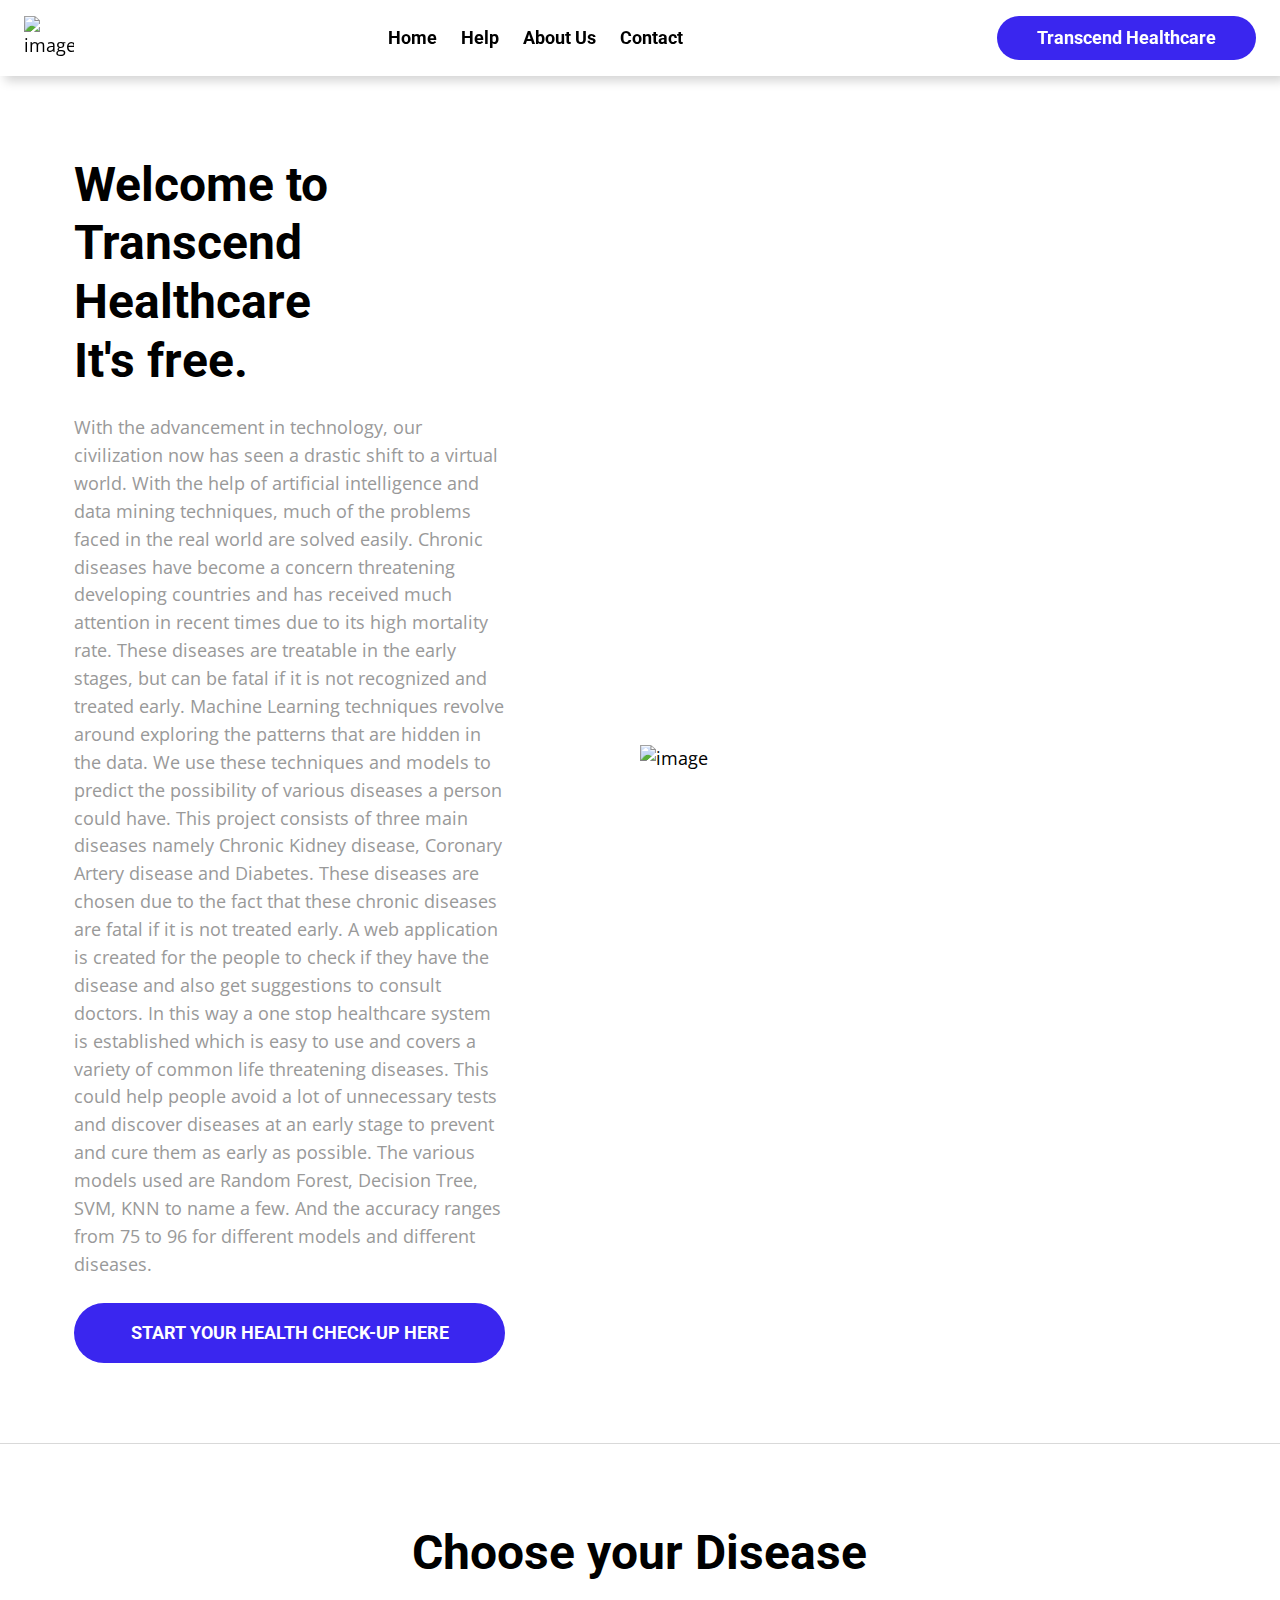
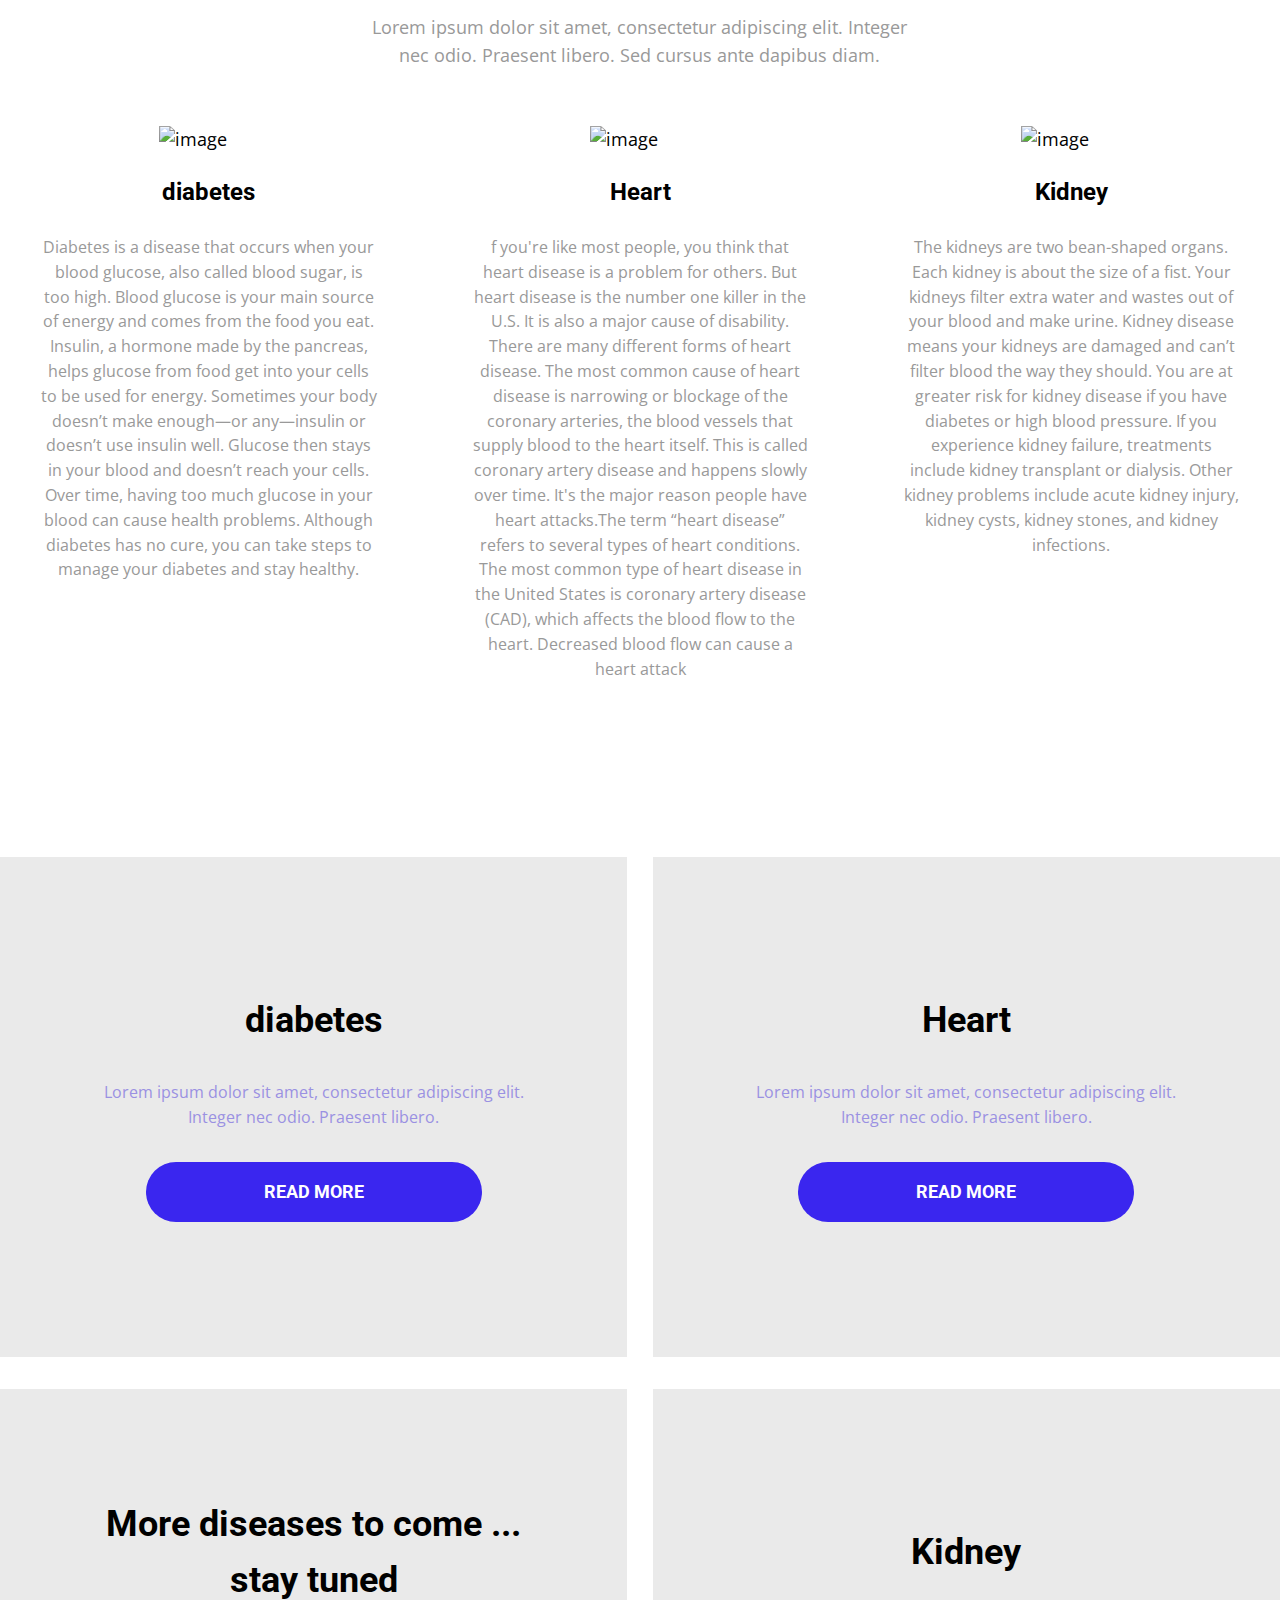
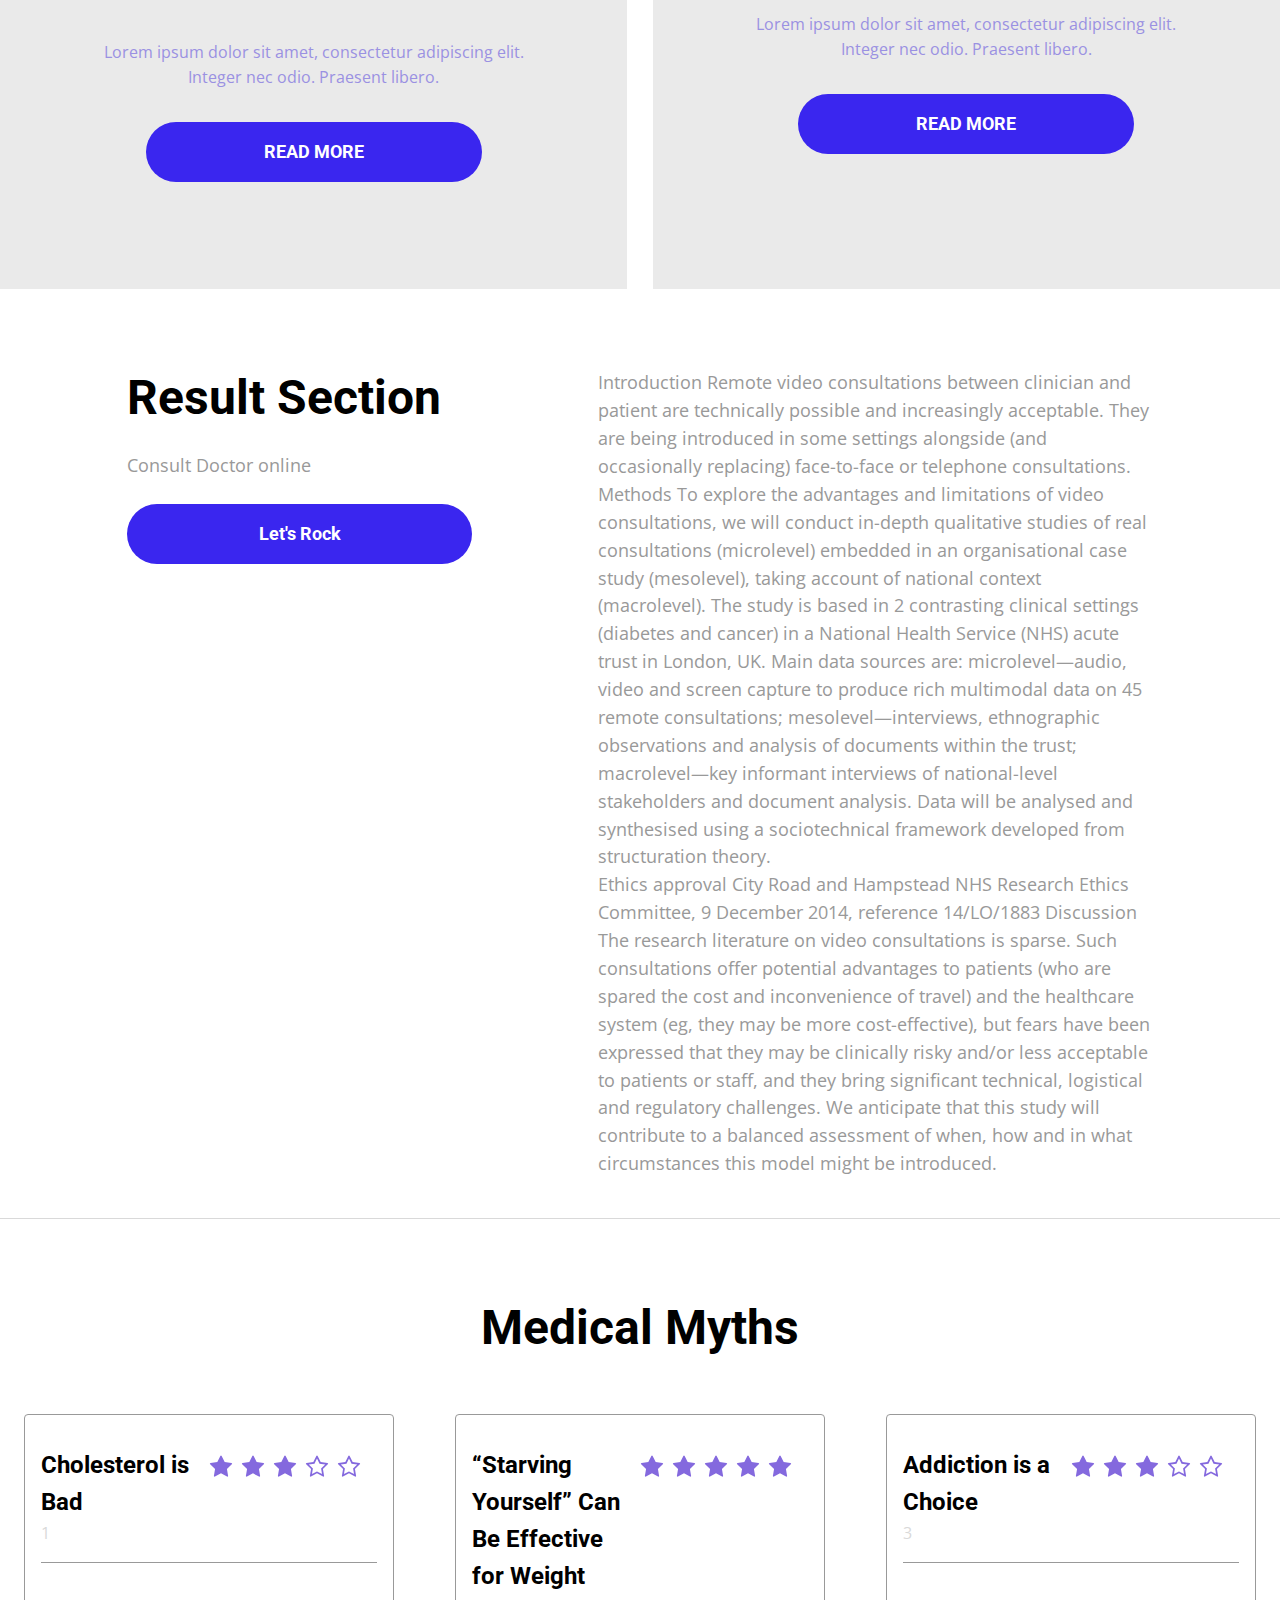
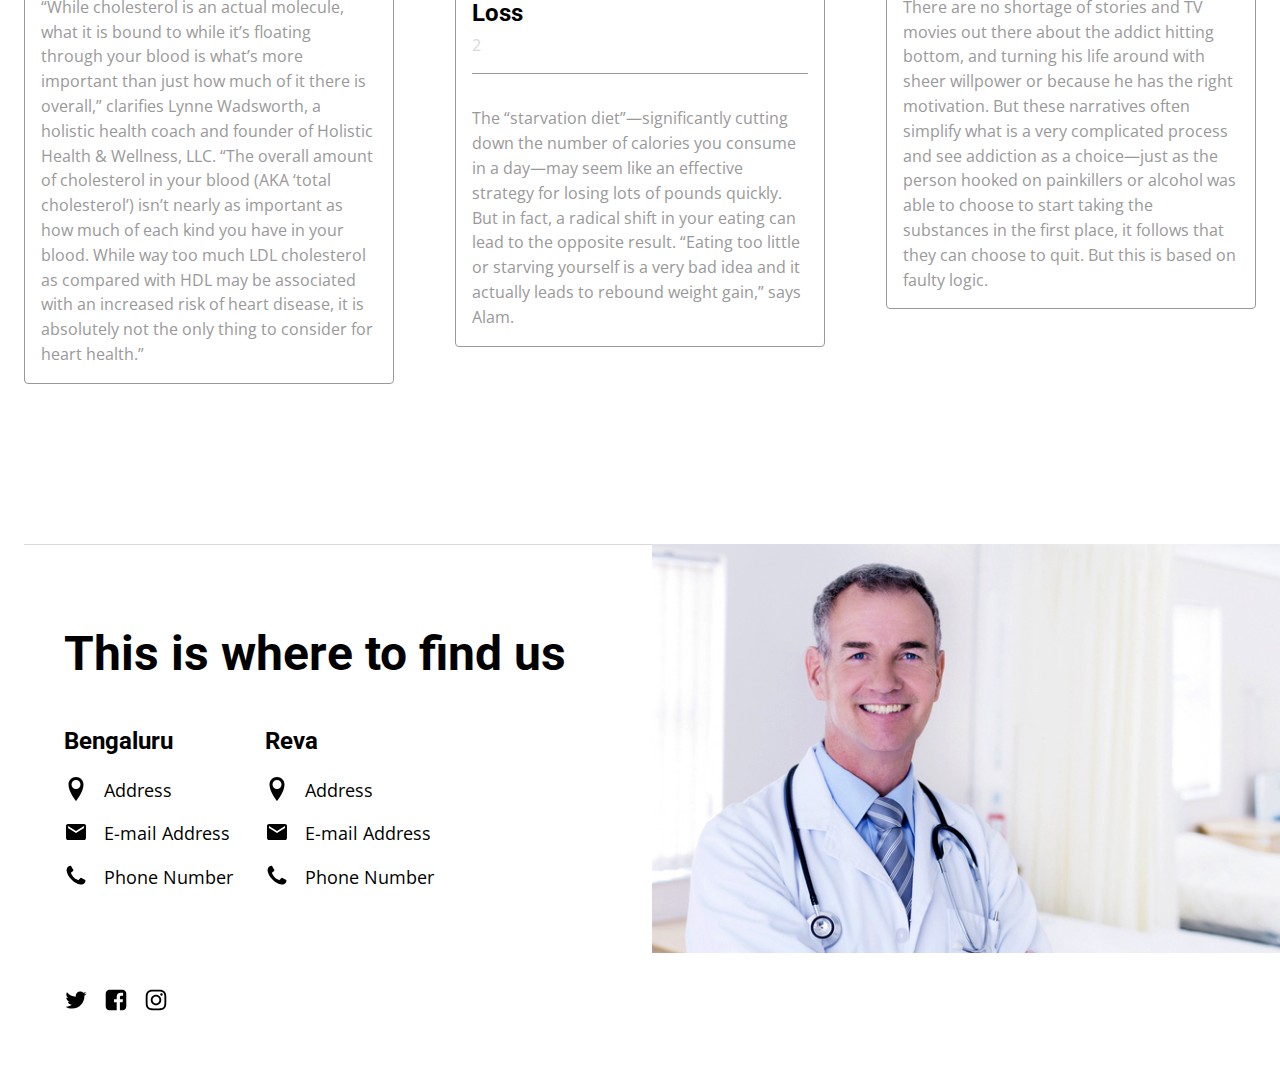
==== commit f4afe628: "Update index.html" ====
--- a/index.html
+++ b/index.html
@@ -134,19 +134,13 @@
               <span>It&apos;s free.</span>
             </h1>
             <span class="home-text03 section-Text">
-              Lorem ipsum dolor sit amet, consectetur adipiscing elit. Integer
-              nec odio. Praesent libero. Sed cursus ante dapibus diam.c Sed
-              nisi. Nulla quis sem at nibh elementum imperdiet. Duis sagittis
-              ipsum. Praesent mauris. Fusce nec tellus sed augue semper porta.
-              Mauris massa. Vestibulum lacinia arcu eget nulla. Class aptent
-              taciti sociosqu ad litora torquent per conubia nostra, per
-              inceptos himenaeos.
+              With the advancement in technology, our civilization now has seen a drastic shift to a virtual world. With the help of artificial intelligence and data mining techniques, much of the problems faced in the real world are solved easily. Chronic diseases have become a concern threatening developing countries and has received much attention in recent times due to its high mortality rate. These diseases are treatable in the early stages, but can be fatal if it is not recognized and treated early. Machine Learning techniques revolve around exploring the patterns that are hidden in the data. We use these techniques and models to predict the possibility of various diseases a person could have. This project consists of three main diseases namely Chronic Kidney disease, Coronary Artery disease and Diabetes. These diseases are chosen due to the fact that these chronic diseases are fatal if it is not treated early. A web application is created for the people to check if they have the disease and also get suggestions to consult doctors. In this way a one stop healthcare system is established which is easy to use and covers a variety of common life threatening diseases. This could help people avoid a lot of unnecessary tests and discover diseases at an early stage to prevent and cure them as early as possible. The various models used are Random Forest, Decision Tree, SVM, KNN to name a few. And the accuracy ranges from 75 to 96 for different models and different diseases.
             </span>
             <button class="home-cta-btn2 anchor button">START YOUR HEALTH CHECK-UP HERE</button>
           </div>
           <img
             alt="image"
-            src="https://images.unsplash.com/photo-1619314528204-59477dba78d2?ixlib=rb-1.2.1&amp;q=85&amp;fm=jpg&amp;crop=entropy&amp;cs=srgb&amp;w=1000"
+            src="mainDoc.png"
             class="home-image2"
           />
         </div>
@@ -163,40 +157,38 @@
             <div class="home-feature-card">
               <img
                 alt="image"
-                src="https://images.unsplash.com/photo-1619548683455-23b17c3ddc30?ixlib=rb-1.2.1&amp;q=85&amp;fm=jpg&amp;crop=entropy&amp;cs=srgb&amp;h=1000"
+                src="diabetes2.jpeg"
                 class="home-image3"
               />
               <span class="home-heading1 card-Heading">diabetes </span>
               <span class="home-text06 card-Text">
-                Lorem ipsum dolor sit amet, consectetur adipiscing elit. Integer
-                nec odio. Praesent libero. Sed cursus ante dapibus diam.c Sed
-                nisi. Nulla quis sem at nibh elementum imperdiet.
+                Diabetes is a disease that occurs when your blood glucose, also called blood sugar, is too high. Blood glucose is your main source of energy and comes from the food you eat. Insulin, a hormone made by the pancreas, helps glucose from food get into your cells to be used for energy. Sometimes your body doesn’t make enough—or any—insulin or doesn’t use insulin well. Glucose then stays in your blood and doesn’t reach your cells.
+
+Over time, having too much glucose in your blood can cause health problems. Although diabetes has no cure, you can take steps to manage your diabetes and stay healthy.
               </span>
             </div>
             <div class="home-feature-card1">
               <img
                 alt="image"
-                src="https://images.unsplash.com/photo-1619547871672-b6562e042c1e?ixlib=rb-1.2.1&amp;q=85&amp;fm=jpg&amp;crop=entropy&amp;cs=srgb&amp;h=1000"
+                src="heart2.jpeg"
                 class="home-image4"
               />
               <span class="home-heading2 card-Heading">Heart</span>
               <span class="home-text07 card-Text">
-                Lorem ipsum dolor sit amet, consectetur adipiscing elit. Integer
-                nec odio. Praesent libero. Sed cursus ante dapibus diam.c Sed
-                nisi. Nulla quis sem at nibh elementum imperdiet.
+                f you're like most people, you think that heart disease is a problem for others. But heart disease is the number one killer in the U.S. It is also a major cause of disability. There are many different forms of heart disease. The most common cause of heart disease is narrowing or blockage of the coronary arteries, the blood vessels that supply blood to the heart itself. This is called coronary artery disease and happens slowly over time. It's the major reason people have heart attacks.The term “heart disease” refers to several types of heart conditions. The most common type of heart disease in the United States is coronary artery disease (CAD), which affects the blood flow to the heart. Decreased blood flow can cause a heart attack
               </span>
             </div>
             <div class="home-feature-card2">
               <img
                 alt="image"
-                src="https://images.unsplash.com/photo-1619555241737-9c364cf1fbce?ixlib=rb-1.2.1&amp;q=85&amp;fm=jpg&amp;crop=entropy&amp;cs=srgb&amp;h=1000"
+                src="kidney.jpg"
                 class="home-image5"
               />
               <span class="home-heading3 card-Heading">Kidney</span>
               <span class="home-text08 card-Text">
-                Lorem ipsum dolor sit amet, consectetur adipiscing elit. Integer
-                nec odio. Praesent libero. Sed cursus ante dapibus diam.c Sed
-                nisi. Nulla quis sem at nibh elementum imperdiet.
+                The kidneys are two bean-shaped organs. Each kidney is about the size of a fist. Your kidneys filter extra water and wastes out of your blood and make urine. Kidney disease means your kidneys are damaged and can’t filter blood the way they should.
+
+You are at greater risk for kidney disease if you have diabetes or high blood pressure. If you experience kidney failure, treatments include kidney transplant or dialysis. Other kidney problems include acute kidney injury, kidney cysts, kidney stones, and kidney infections.
               </span>
             </div>
           </div>
@@ -224,7 +216,7 @@
           </div>
           <div class="home-service-card2">
             <div class="home-card-content2">
-              <h3 class="home-text13 bigCard-Heading">anything else or delete 😂</h3>
+              <h3 class="home-text13 bigCard-Heading">More diseases to come ... stay tuned</h3>
               <span class="home-text14 card-Text">
                 Lorem ipsum dolor sit amet, consectetur adipiscing elit. Integer
                 nec odio. Praesent libero.
@@ -234,7 +226,7 @@
           </div>
           <div class="home-service-card3">
             <div class="home-card-content3">
-              <h3 class="home-text15 bigCard-Heading">Service name</h3>
+              <h3 class="home-text15 bigCard-Heading">Kidney</h3>
               <span class="home-text16 card-Text">
                 Lorem ipsum dolor sit amet, consectetur adipiscing elit. Integer
                 nec odio. Praesent libero.
@@ -255,29 +247,14 @@
           </div>
           <div class="home-text-container">
             <span class="home-text18 section-Text">
-              Lorem ipsum dolor sit amet, consectetur adipiscing elit, sed do
-              eiusmod tempor incididunt ut labore et dolore magna aliqua. Ut
-              enim ad minim veniam, quis nostrud exercitation ullamco laboris
-              nisi ut aliquip ex ea commodo consequat. Duis aute irure dolor in
-              reprehenderit in voluptate velit esse cillum dolore eu fugiat
-              nulla pariatur. Excepteur sint occaecat cupidatat non proident,
-              sunt in culpa qui officia deserunt mollit anim id est laborum.
+              Introduction Remote video consultations between clinician and patient are technically possible and increasingly acceptable. They are being introduced in some settings alongside (and occasionally replacing) face-to-face or telephone consultations.
+
+Methods To explore the advantages and limitations of video consultations, we will conduct in-depth qualitative studies of real consultations (microlevel) embedded in an organisational case study (mesolevel), taking account of national context (macrolevel). The study is based in 2 contrasting clinical settings (diabetes and cancer) in a National Health Service (NHS) acute trust in London, UK. Main data sources are: microlevel—audio, video and screen capture to produce rich multimodal data on 45 remote consultations; mesolevel—interviews, ethnographic observations and analysis of documents within the trust; macrolevel—key informant interviews of national-level stakeholders and document analysis. Data will be analysed and synthesised using a sociotechnical framework developed from structuration theory.
             </span>
             <span class="home-text19 section-Text">
-              Sed ut perspiciatis unde omnis iste natus error sit voluptatem
-              accusantium doloremque laudantium, totam rem aperiam, eaque ipsa
-              quae ab illo inventore veritatis et quasi architecto beatae vitae
-              dicta sunt explicabo. Nemo enim ipsam voluptatem quia voluptas sit
-              aspernatur aut odit aut fugit, sed quia consequuntur magni dolores
-              eos qui ratione voluptatem sequi nesciunt. Neque porro quisquam
-              est, qui dolorem ipsum quia dolor sit amet, consectetur, adipisci
-              velit, sed quia non numquam eius modi tempora incidunt ut labore
-              et dolore magnam aliquam quaerat voluptatem. Ut enim ad minima
-              veniam, quis nostrum exercitationem ullam corporis suscipit
-              laboriosam, nisi ut aliquid ex ea commodi consequatur? Quis autem
-              vel eum iure reprehenderit qui in ea voluptate velit esse quam
-              nihil molestiae consequatur, vel illum qui dolorem eum fugiat quo
-              voluptas nulla pariatur?
+              Ethics approval City Road and Hampstead NHS Research Ethics Committee, 9 December 2014, reference 14/LO/1883
+
+Discussion The research literature on video consultations is sparse. Such consultations offer potential advantages to patients (who are spared the cost and inconvenience of travel) and the healthcare system (eg, they may be more cost-effective), but fears have been expressed that they may be clinically risky and/or less acceptable to patients or staff, and they bring significant technical, logistical and regulatory challenges. We anticipate that this study will contribute to a balanced assessment of when, how and in what circumstances this model might be introduced.
             </span>
           </div>
           <button class="home-cta-btn4 button anchor">Yo Yo</button>
@@ -285,14 +262,14 @@
         <div class="home-section-separator1"></div>
         <div class="home-testimonials">
           <h2 class="home-text20 section-Heading">
-           Who made this Happen 😎✌
+            Medical Myths
           </h2>
           <div class="home-cards-container1">
             <div class="home-testimonial-card">
               <div class="home-card-heading">
                 <div class="home-name-and-position">
-                  <span class="card-Heading">Nikhil</span>
-                  <span class="home-position card-Text">suggester</span>
+                  <span class="card-Heading">Cholesterol is Bad</span>
+                  <span class="home-position card-Text">1</span>
                 </div>
                 <div class="home-stars-container">
                   <svg viewBox="0 0 950.8571428571428 1024" class="home-icon10">
@@ -331,16 +308,16 @@
                 </div>
               </div>
               <span class="home-text21 card-Text">
-                Lorem ipsum dolor sit amet, consectetur adipiscing elit. Integer
-                nec odio. Praesent libero. Sed cursus ante dapibus diam.c Sed
-                nisi. Nulla quis sem at nibh elementum imperdiet.
+“While cholesterol is an actual molecule, what it is bound to while it’s floating through your blood is what’s more important than just how much of it there is overall,” clarifies Lynne Wadsworth, a holistic health coach and founder of Holistic Health & Wellness, LLC. “The overall amount of cholesterol in your blood (AKA ‘total cholesterol’) isn’t nearly as important as how much of each kind you have in your blood. While way too much LDL cholesterol as compared with HDL may be associated with an increased risk of heart disease, it is absolutely not the only thing to consider for heart health.”
               </span>
             </div>
             <div class="home-testimonial-card1">
               <div class="home-card-heading1">
                 <div class="home-name-and-position1">
-                  <span class="card-Heading">Neelakanth S</span>
-                  <span class="home-position1 card-Text">Front end UI</span>
+                  <span class="card-Heading">“Starving Yourself” Can Be Effective for Weight Loss
+
+                  </span>
+                  <span class="home-position1 card-Text">2</span>
                 </div>
                 <div class="home-stars-container1">
                   <svg viewBox="0 0 950.8571428571428 1024" class="home-icon20">
@@ -379,16 +356,15 @@
                 </div>
               </div>
               <span class="home-text22 card-Text">
-                Lorem ipsum dolor sit amet, consectetur adipiscing elit. Integer
-                nec odio. Praesent libero. Sed cursus ante dapibus diam.c Sed
-                nisi. Nulla quis sem at nibh elementum imperdiet.
+                The “starvation diet”—significantly cutting down the number of calories you consume in a day—may seem like an effective strategy for losing lots of pounds quickly. But in fact, a radical shift in your eating can lead to the opposite result.
+                “Eating too little or starving yourself is a very bad idea and it actually leads to rebound weight gain,” says Alam. 
               </span>
             </div>
             <div class="home-testimonial-card">
               <div class="home-card-heading">
                 <div class="home-name-and-position">
-                  <span class="card-Heading">Prajwal U</span>
-                  <span class="home-position card-Text">Documenter</span>
+                  <span class="card-Heading">Addiction is a Choice</span>
+                  <span class="home-position card-Text">3</span>
                 </div>
                 <div class="home-stars-container">
                   <svg viewBox="0 0 950.8571428571428 1024" class="home-icon10">
@@ -427,58 +403,12 @@
                 </div>
               </div>
               <span class="home-text21 card-Text">
-                Lorem ipsum dolor sit amet, consectetur adipiscing elit. Integer
-                nec odio. Praesent libero. Sed cursus ante dapibus diam.c Sed
-                nisi. Nulla quis sem at nibh elementum imperdiet.
-              </span>
-            </div>
-            <div class="home-testimonial-card2">
-              <div class="home-card-heading2">
-                <div class="home-name-and-position2">
-                  <span class="card-Heading">Nilesh</span>
-                  <span class="home-position2 card-Text">Back end and ML</span>
-                </div>
-                <div class="home-stars-container2">
-                  <svg viewBox="0 0 950.8571428571428 1024" class="home-icon30">
-                    <path
-                      d="M950.857 369.714c0 10.286-7.429 20-14.857 27.429l-207.429 202.286 49.143 285.714c0.571 4 0.571 7.429 0.571 11.429 0 14.857-6.857 28.571-23.429 28.571-8 0-16-2.857-22.857-6.857l-256.571-134.857-256.571 134.857c-7.429 4-14.857 6.857-22.857 6.857-16.571 0-24-13.714-24-28.571 0-4 0.571-7.429 1.143-11.429l49.143-285.714-208-202.286c-6.857-7.429-14.286-17.143-14.286-27.429 0-17.143 17.714-24 32-26.286l286.857-41.714 128.571-260c5.143-10.857 14.857-23.429 28-23.429s22.857 12.571 28 23.429l128.571 260 286.857 41.714c13.714 2.286 32 9.143 32 26.286z"
-                    ></path></svg
-                  ><svg
-                    viewBox="0 0 950.8571428571428 1024"
-                    class="home-icon32"
-                  >
-                    <path
-                      d="M950.857 369.714c0 10.286-7.429 20-14.857 27.429l-207.429 202.286 49.143 285.714c0.571 4 0.571 7.429 0.571 11.429 0 14.857-6.857 28.571-23.429 28.571-8 0-16-2.857-22.857-6.857l-256.571-134.857-256.571 134.857c-7.429 4-14.857 6.857-22.857 6.857-16.571 0-24-13.714-24-28.571 0-4 0.571-7.429 1.143-11.429l49.143-285.714-208-202.286c-6.857-7.429-14.286-17.143-14.286-27.429 0-17.143 17.714-24 32-26.286l286.857-41.714 128.571-260c5.143-10.857 14.857-23.429 28-23.429s22.857 12.571 28 23.429l128.571 260 286.857 41.714c13.714 2.286 32 9.143 32 26.286z"
-                    ></path></svg
-                  ><svg
-                    viewBox="0 0 950.8571428571428 1024"
-                    class="home-icon34"
-                  >
-                    <path
-                      d="M950.857 369.714c0 10.286-7.429 20-14.857 27.429l-207.429 202.286 49.143 285.714c0.571 4 0.571 7.429 0.571 11.429 0 14.857-6.857 28.571-23.429 28.571-8 0-16-2.857-22.857-6.857l-256.571-134.857-256.571 134.857c-7.429 4-14.857 6.857-22.857 6.857-16.571 0-24-13.714-24-28.571 0-4 0.571-7.429 1.143-11.429l49.143-285.714-208-202.286c-6.857-7.429-14.286-17.143-14.286-27.429 0-17.143 17.714-24 32-26.286l286.857-41.714 128.571-260c5.143-10.857 14.857-23.429 28-23.429s22.857 12.571 28 23.429l128.571 260 286.857 41.714c13.714 2.286 32 9.143 32 26.286z"
-                    ></path></svg
-                  ><svg
-                    viewBox="0 0 950.8571428571428 1024"
-                    class="home-icon36"
-                  >
-                    <path
-                      d="M950.857 369.714c0 10.286-7.429 20-14.857 27.429l-207.429 202.286 49.143 285.714c0.571 4 0.571 7.429 0.571 11.429 0 14.857-6.857 28.571-23.429 28.571-8 0-16-2.857-22.857-6.857l-256.571-134.857-256.571 134.857c-7.429 4-14.857 6.857-22.857 6.857-16.571 0-24-13.714-24-28.571 0-4 0.571-7.429 1.143-11.429l49.143-285.714-208-202.286c-6.857-7.429-14.286-17.143-14.286-27.429 0-17.143 17.714-24 32-26.286l286.857-41.714 128.571-260c5.143-10.857 14.857-23.429 28-23.429s22.857 12.571 28 23.429l128.571 260 286.857 41.714c13.714 2.286 32 9.143 32 26.286z"
-                    ></path></svg
-                  ><svg
-                    viewBox="0 0 950.8571428571428 1024"
-                    class="home-icon38"
-                  >
-                    <path
-                      d="M649.714 573.714l174.857-169.714-241.143-35.429-108-218.286-108 218.286-241.143 35.429 174.857 169.714-41.714 240.571 216-113.714 215.429 113.714zM950.857 369.714c0 10.286-7.429 20-14.857 27.429l-207.429 202.286 49.143 285.714c0.571 4 0.571 7.429 0.571 11.429 0 15.429-6.857 28.571-23.429 28.571-8 0-16-2.857-22.857-6.857l-256.571-134.857-256.571 134.857c-7.429 4-14.857 6.857-22.857 6.857-16.571 0-24-13.714-24-28.571 0-4 0.571-7.429 1.143-11.429l49.143-285.714-208-202.286c-6.857-7.429-14.286-17.143-14.286-27.429 0-17.143 17.714-24 32-26.286l286.857-41.714 128.571-260c5.143-10.857 14.857-23.429 28-23.429s22.857 12.571 28 23.429l128.571 260 286.857 41.714c13.714 2.286 32 9.143 32 26.286z"
-                    ></path>
-                  </svg>
-                </div>
-              </div>
-              <span class="home-text23 card-Text">
-                Lorem ipsum dolor sit amet, consectetur adipiscing elit. Integer
-                nec odio. Praesent libero. Sed cursus ante dapibus diam.c Sed
-                nisi. Nulla quis sem at nibh elementum imperdiet.
-              </span>
+                There are no shortage of stories and TV movies out there about the addict hitting bottom, and turning his life around with sheer willpower or because he has the right motivation. But these narratives often simplify what is a very complicated process and see addiction as a choice—just as the person hooked on painkillers or alcohol was able to choose to start taking the substances in the first place, it follows that they can choose to quit. But this is based on faulty logic.
+              </span>
+            </div>
+           
+              </div>
+              
             </div>
           </div>
         </div>
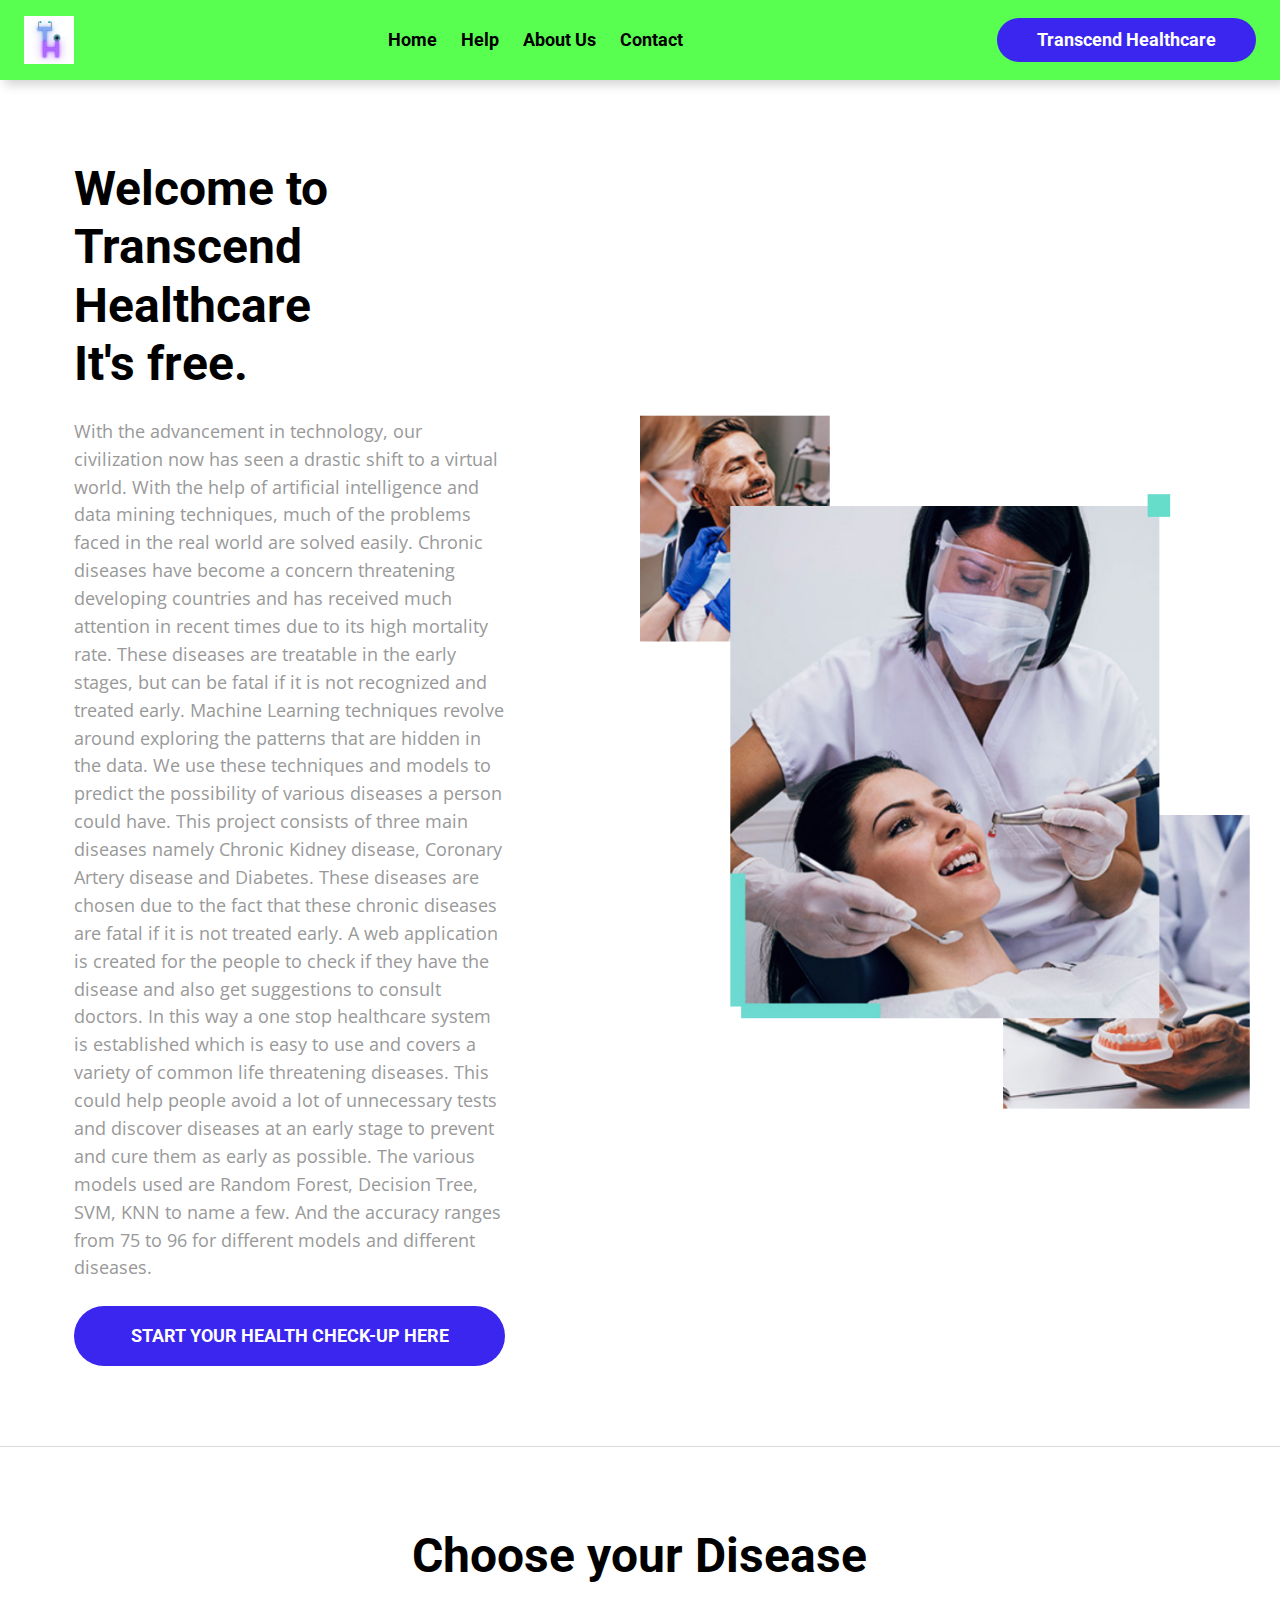
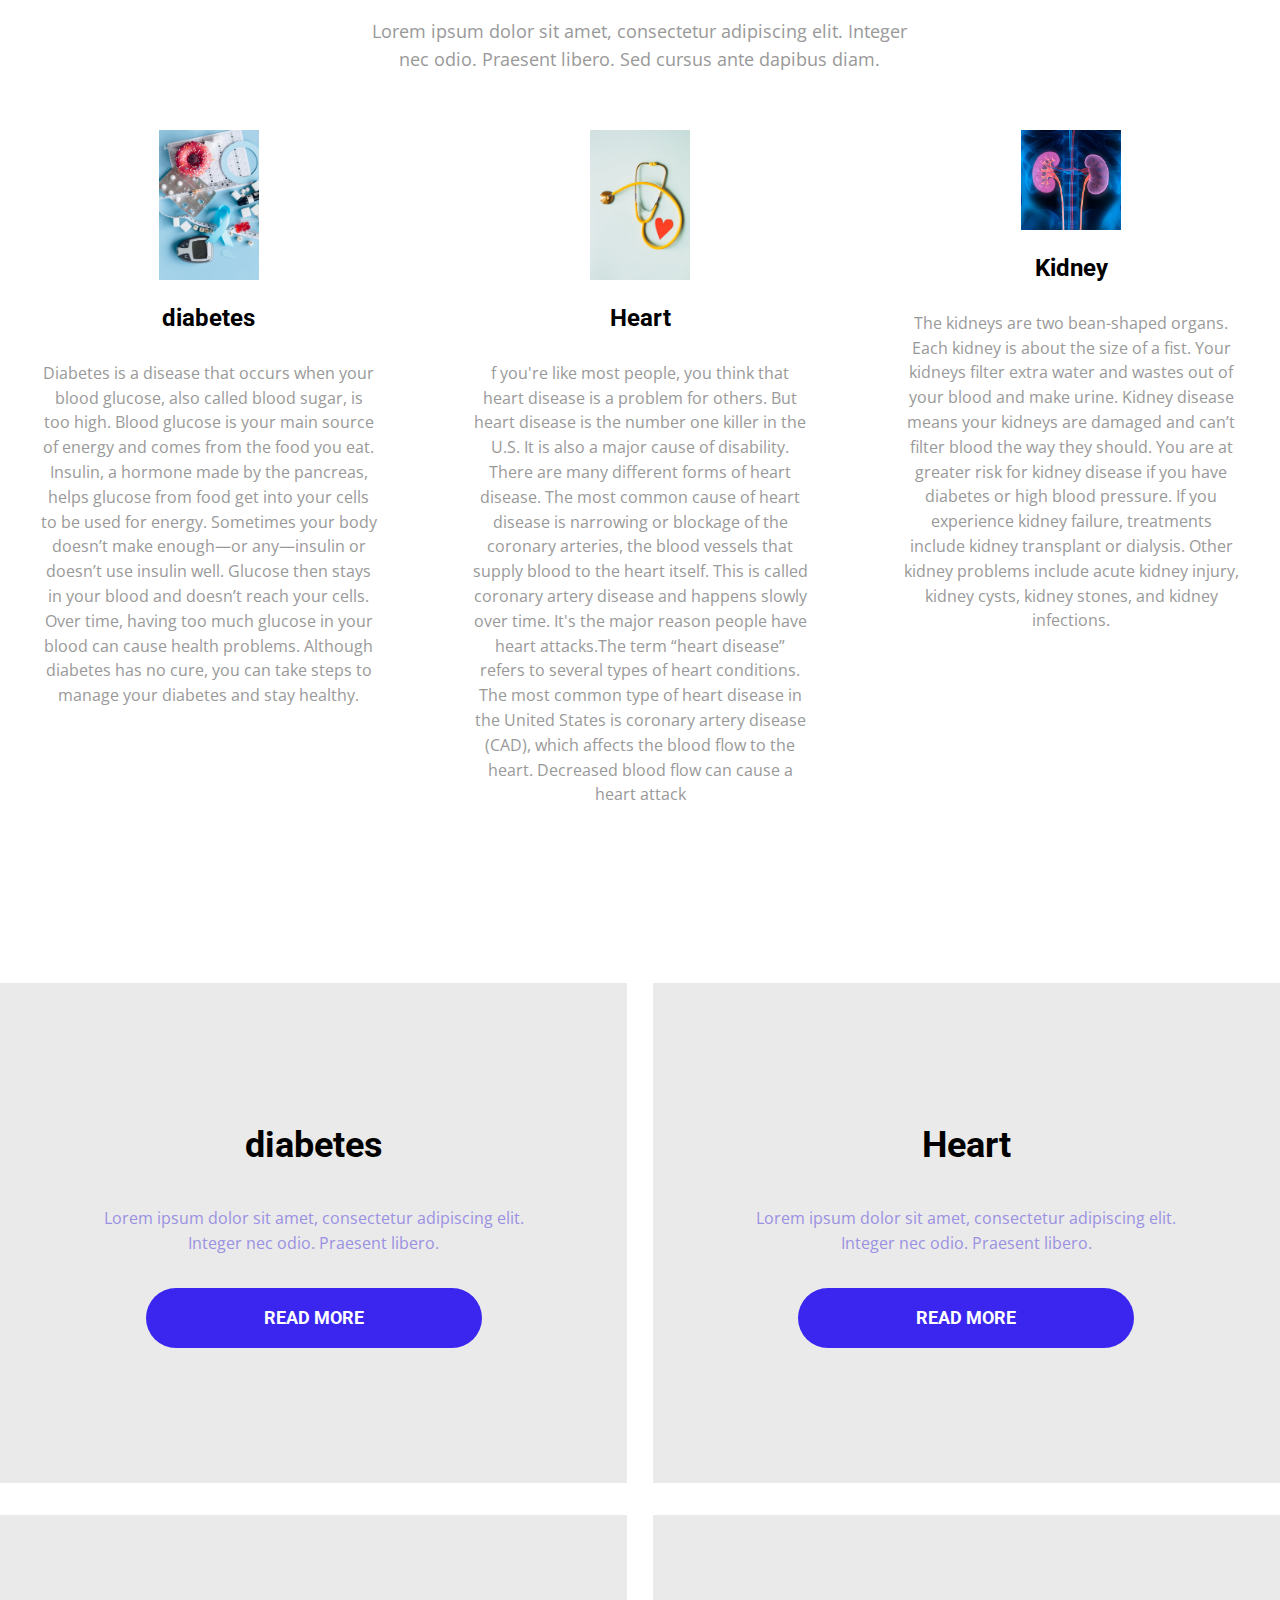
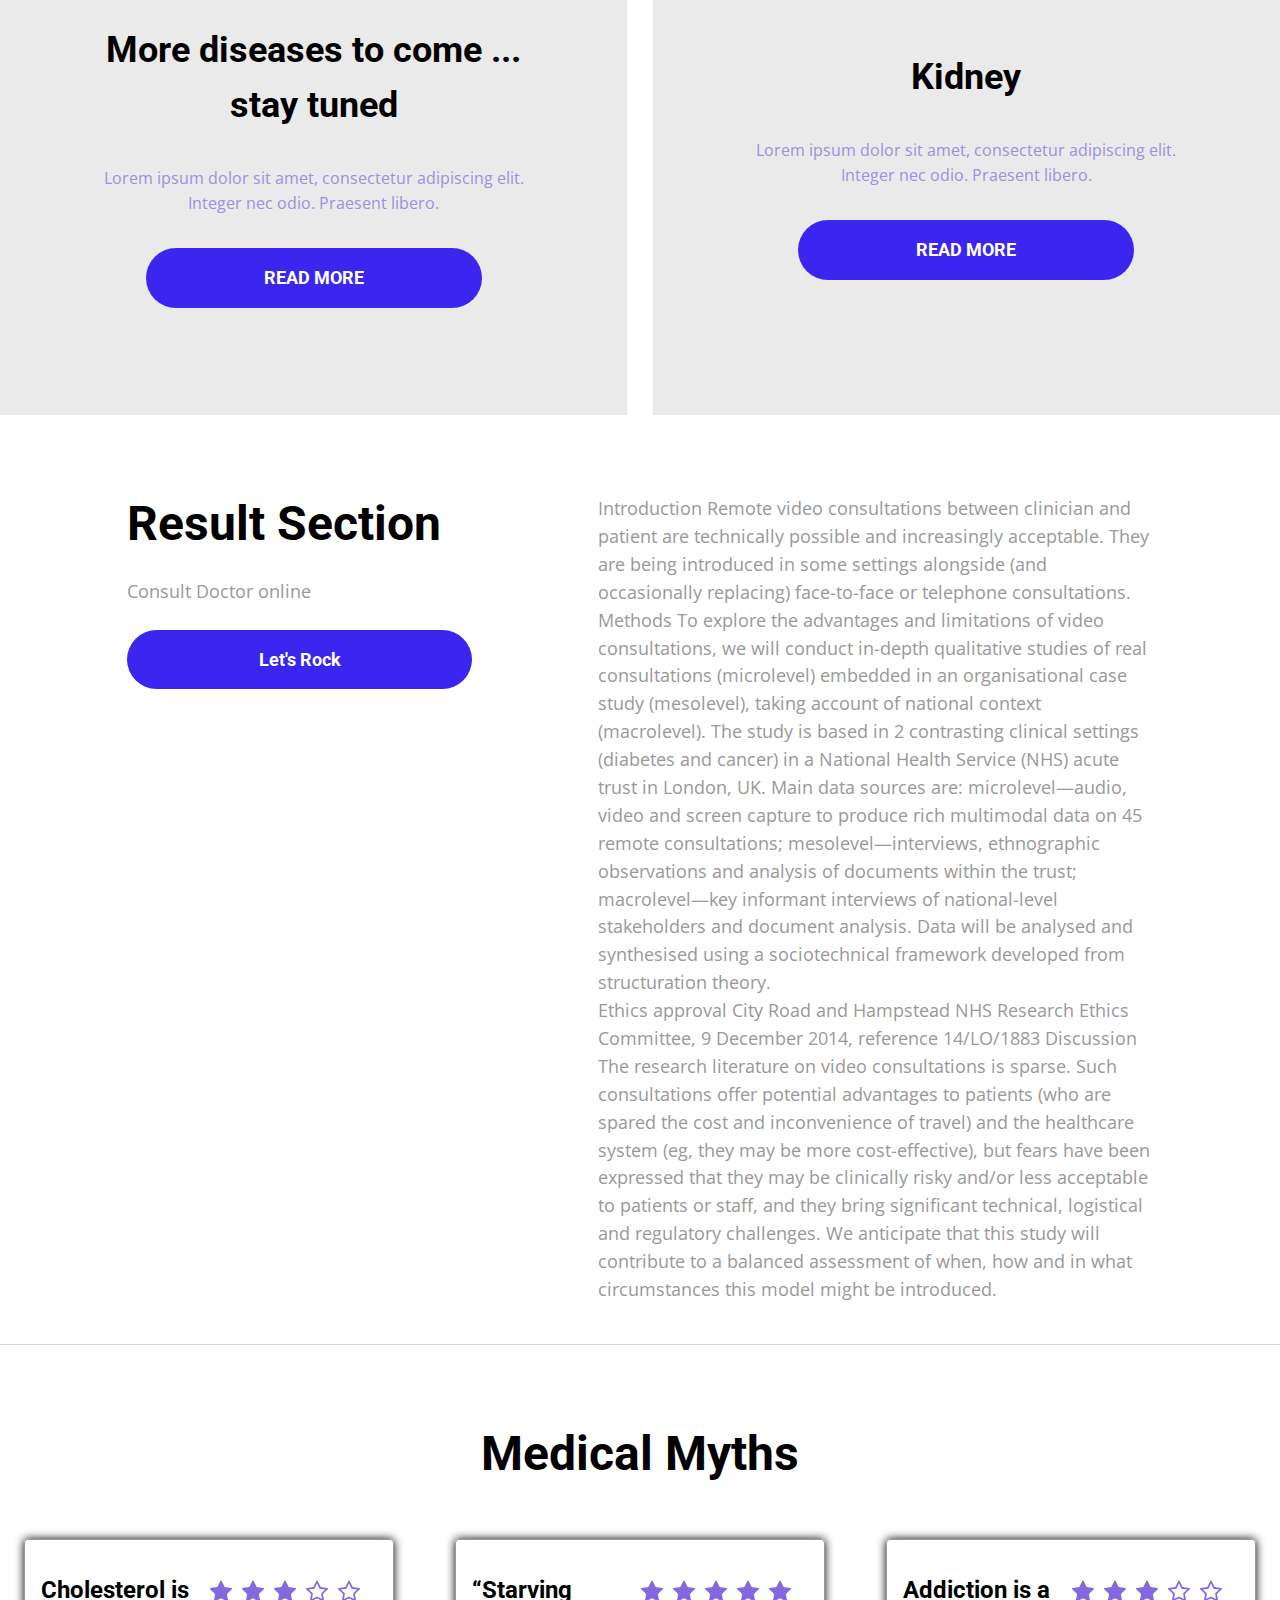
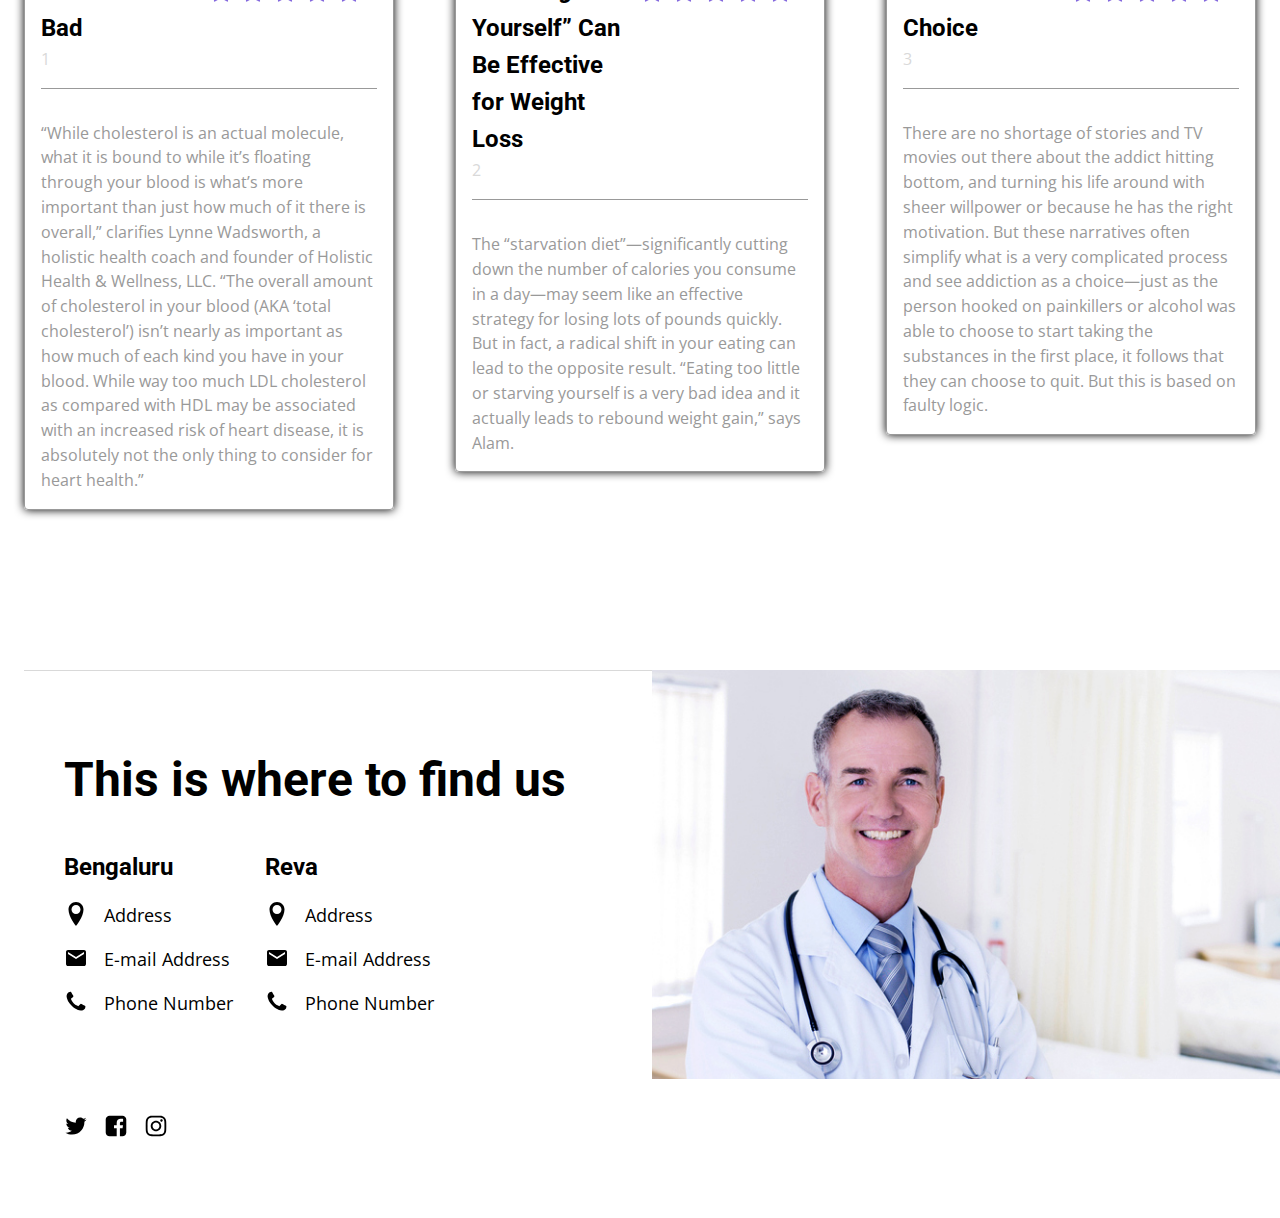
==== commit d5e1f598: "Update index.html" ====
--- a/index.html
+++ b/index.html
@@ -54,7 +54,7 @@
             <div class="home-logo">
               <img
                 alt="image"
-                src="public/playground_assets/default-img.svg"
+                src="logo.png"
                 class="home-image"
               />
             </div>
--- a/home.css
+++ b/home.css
@@ -30,6 +30,7 @@
   flex-direction: row;
   padding-bottom: var(--dl-space-space-doubleunit);
   justify-content: space-between;
+  background-color: rgb(89, 255, 80);
 }
 .home-logo {
   display: flex;
@@ -206,6 +207,7 @@
   flex-direction: row;
   padding-bottom: var(--dl-space-space-fiveunits);
   justify-content: space-between;
+  
 }
 .home-hero-text-container {
   width: 35%;
@@ -589,6 +591,7 @@
   padding-right: var(--dl-space-space-tripleunit);
   flex-direction: column;
   padding-bottom: var(--dl-space-space-fiveunits);
+  
 }
 .home-text20 {
   margin-bottom: var(--dl-space-space-fiveunits);
@@ -601,6 +604,7 @@
   align-items: flex-start;
   flex-direction: row;
   justify-content: space-between;
+  
 }
 .home-testimonial-card {
   width: 30%;
@@ -615,6 +619,7 @@
   padding-right: var(--dl-space-space-doubleunit);
   flex-direction: column;
   padding-bottom: var(--dl-space-space-doubleunit);
+  box-shadow: 0 0 10px black;
 }
 .home-card-heading {
   width: 100%;
@@ -694,6 +699,7 @@
   padding-right: var(--dl-space-space-doubleunit);
   flex-direction: column;
   padding-bottom: var(--dl-space-space-doubleunit);
+  box-shadow: 0 0 10px black;
 }
 .home-card-heading1 {
   width: 100%;
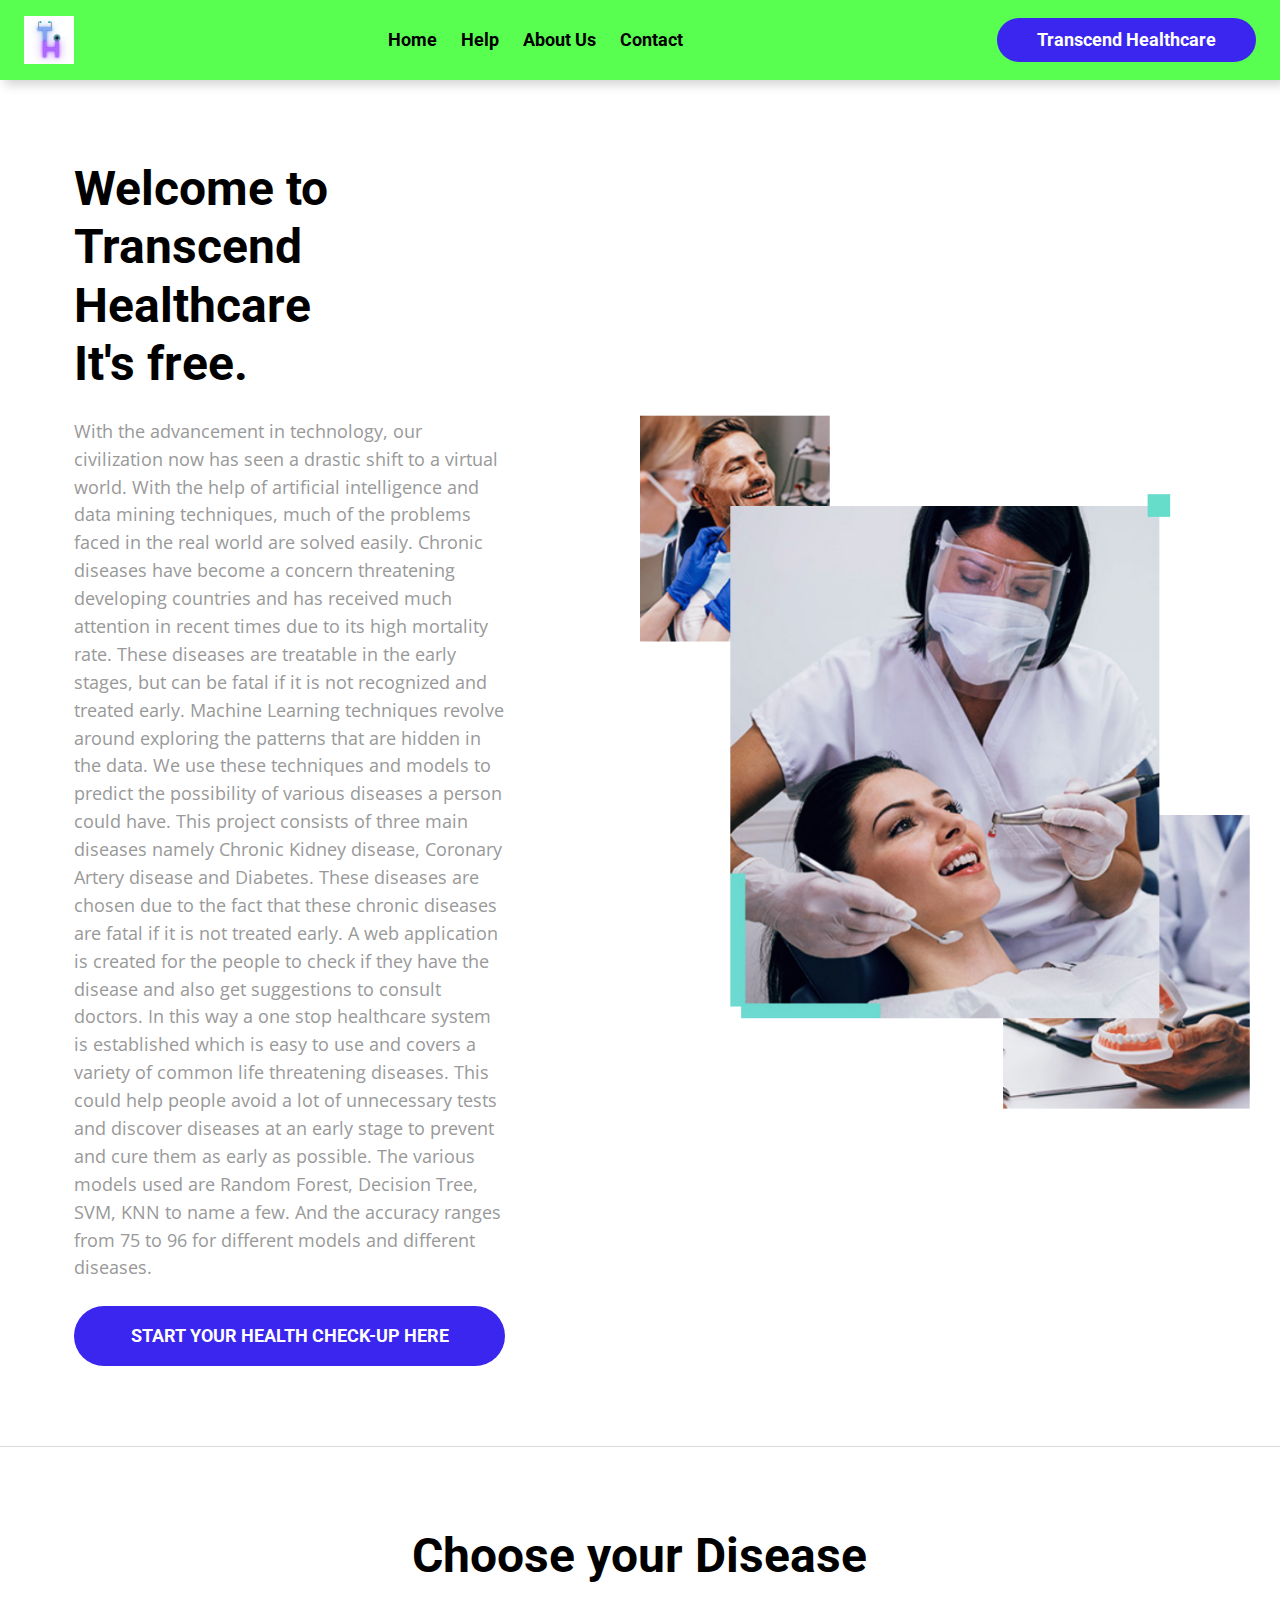
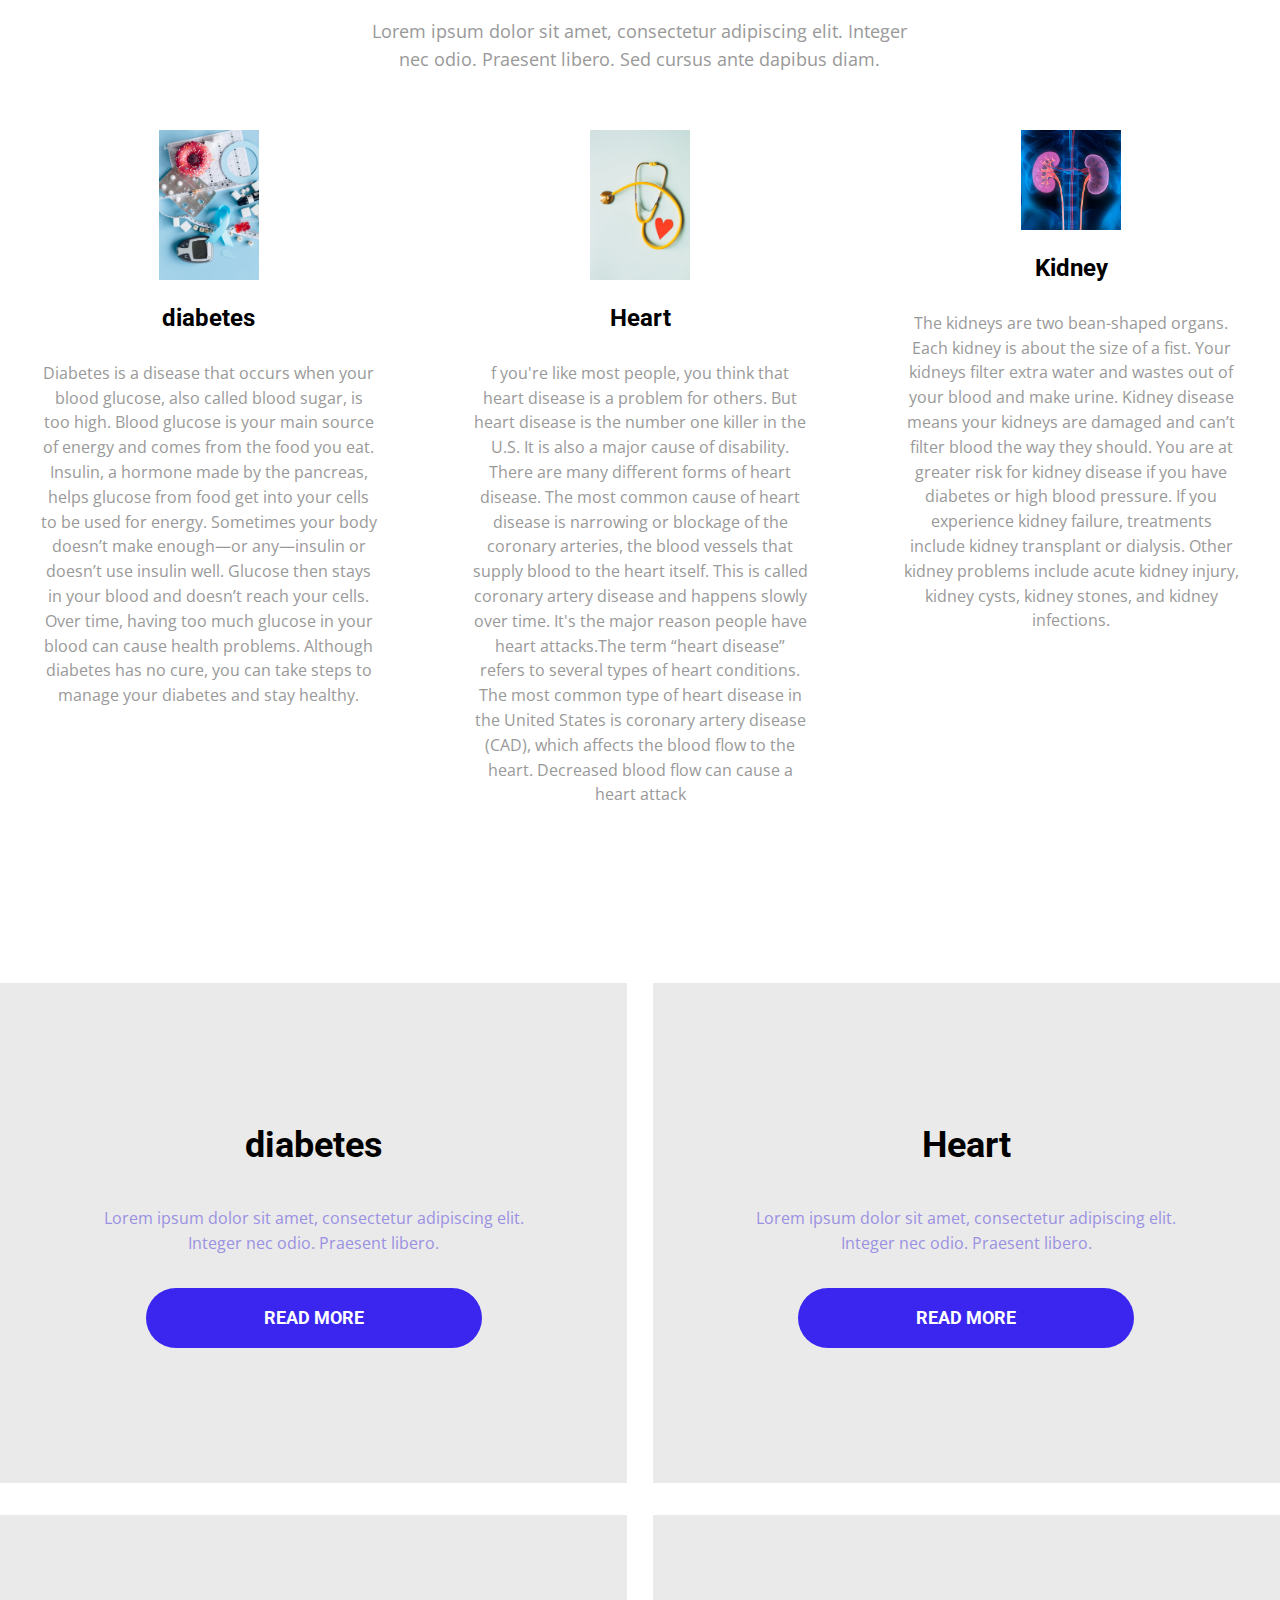
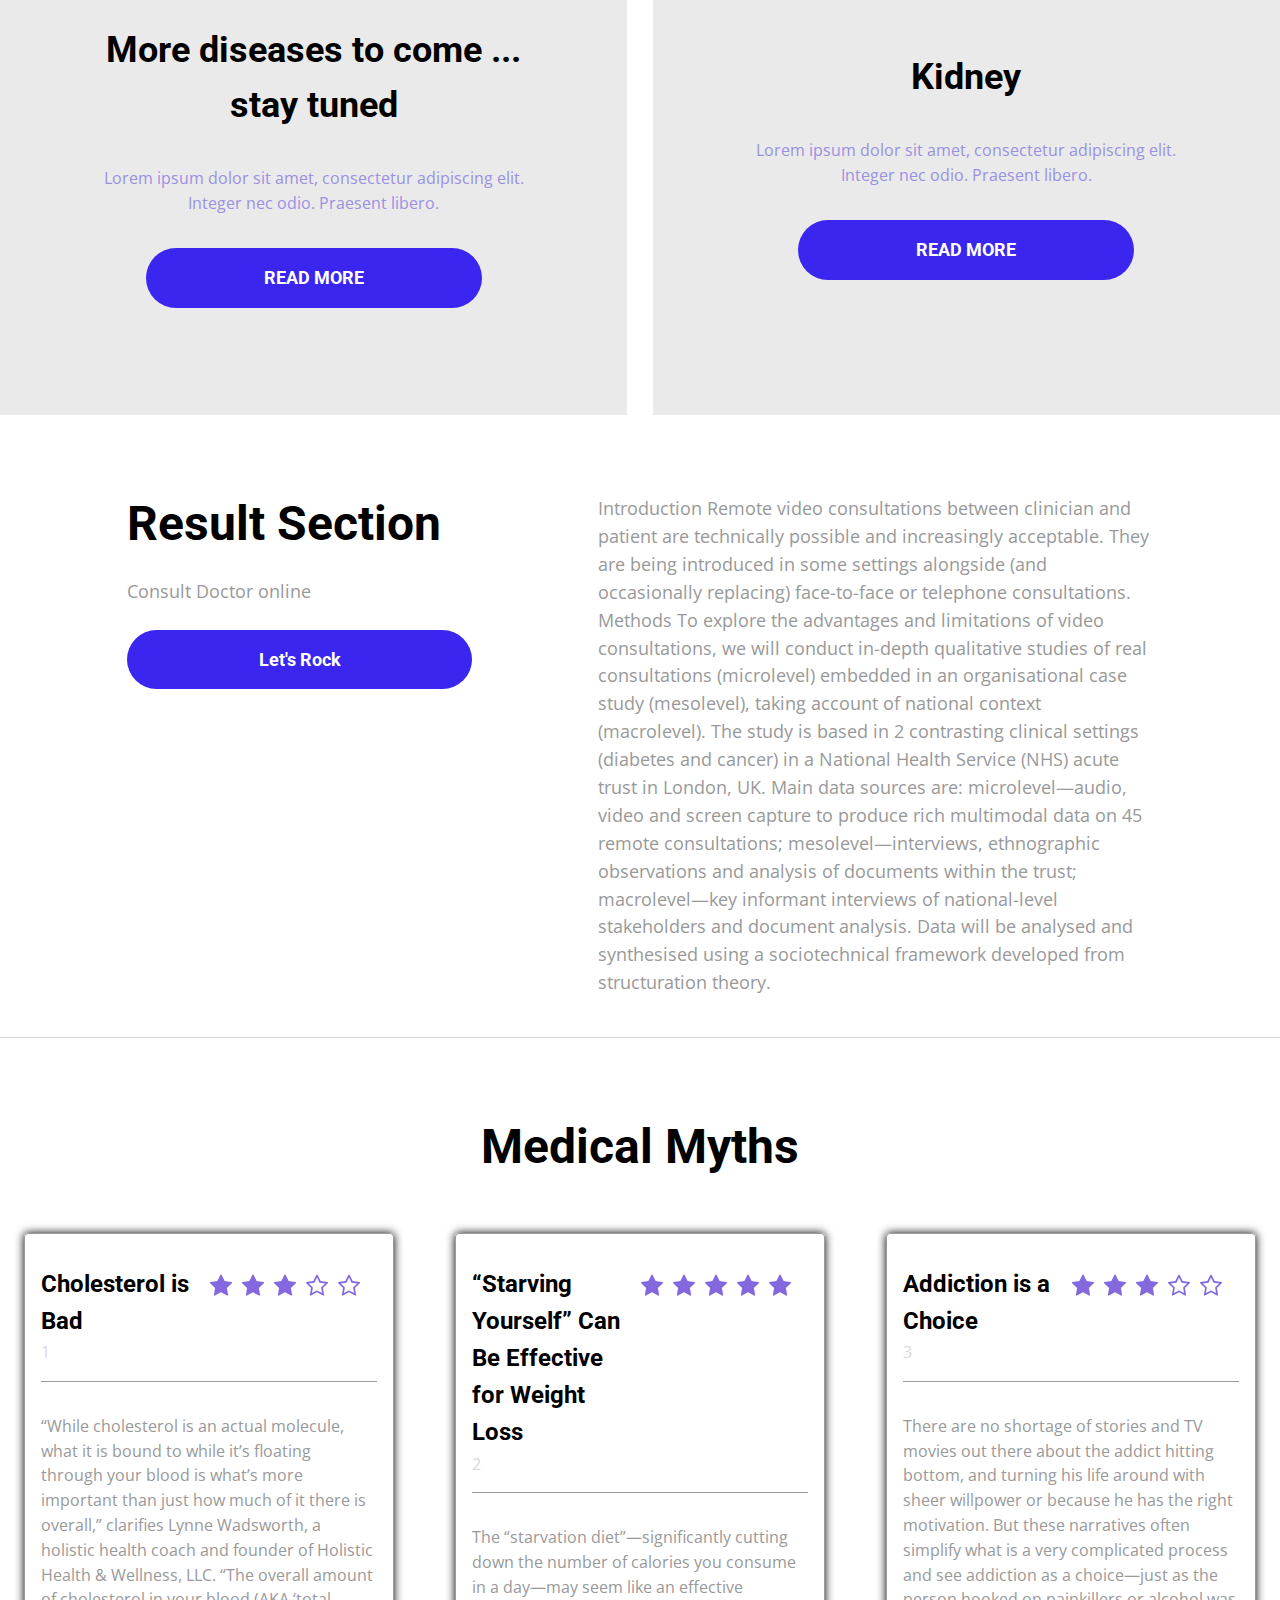
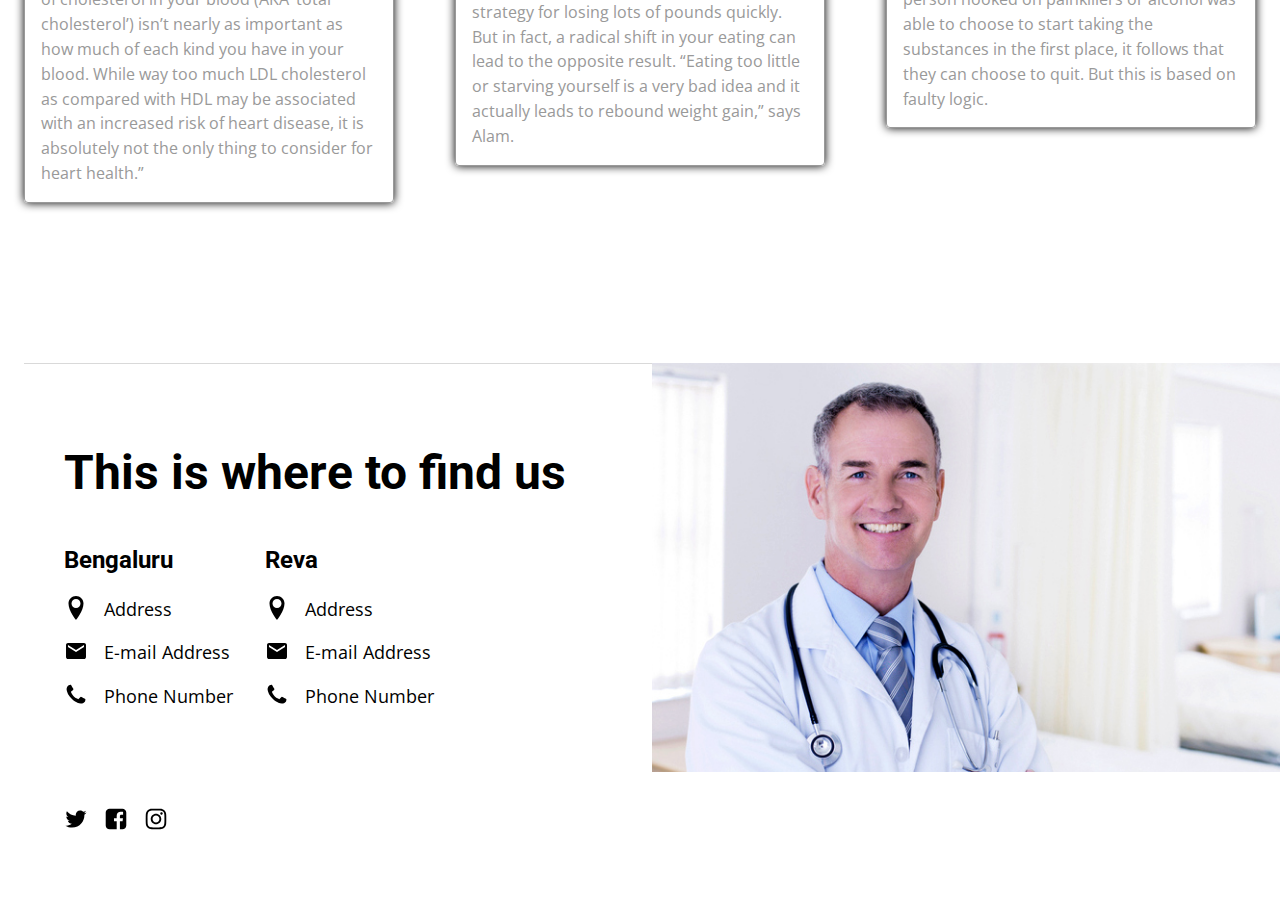
==== commit 0b1cc60a: "Update index.html" ====
--- a/index.html
+++ b/index.html
@@ -252,9 +252,7 @@
 Methods To explore the advantages and limitations of video consultations, we will conduct in-depth qualitative studies of real consultations (microlevel) embedded in an organisational case study (mesolevel), taking account of national context (macrolevel). The study is based in 2 contrasting clinical settings (diabetes and cancer) in a National Health Service (NHS) acute trust in London, UK. Main data sources are: microlevel—audio, video and screen capture to produce rich multimodal data on 45 remote consultations; mesolevel—interviews, ethnographic observations and analysis of documents within the trust; macrolevel—key informant interviews of national-level stakeholders and document analysis. Data will be analysed and synthesised using a sociotechnical framework developed from structuration theory.
             </span>
             <span class="home-text19 section-Text">
-              Ethics approval City Road and Hampstead NHS Research Ethics Committee, 9 December 2014, reference 14/LO/1883
-
-Discussion The research literature on video consultations is sparse. Such consultations offer potential advantages to patients (who are spared the cost and inconvenience of travel) and the healthcare system (eg, they may be more cost-effective), but fears have been expressed that they may be clinically risky and/or less acceptable to patients or staff, and they bring significant technical, logistical and regulatory challenges. We anticipate that this study will contribute to a balanced assessment of when, how and in what circumstances this model might be introduced.
+              
             </span>
           </div>
           <button class="home-cta-btn4 button anchor">Yo Yo</button>
